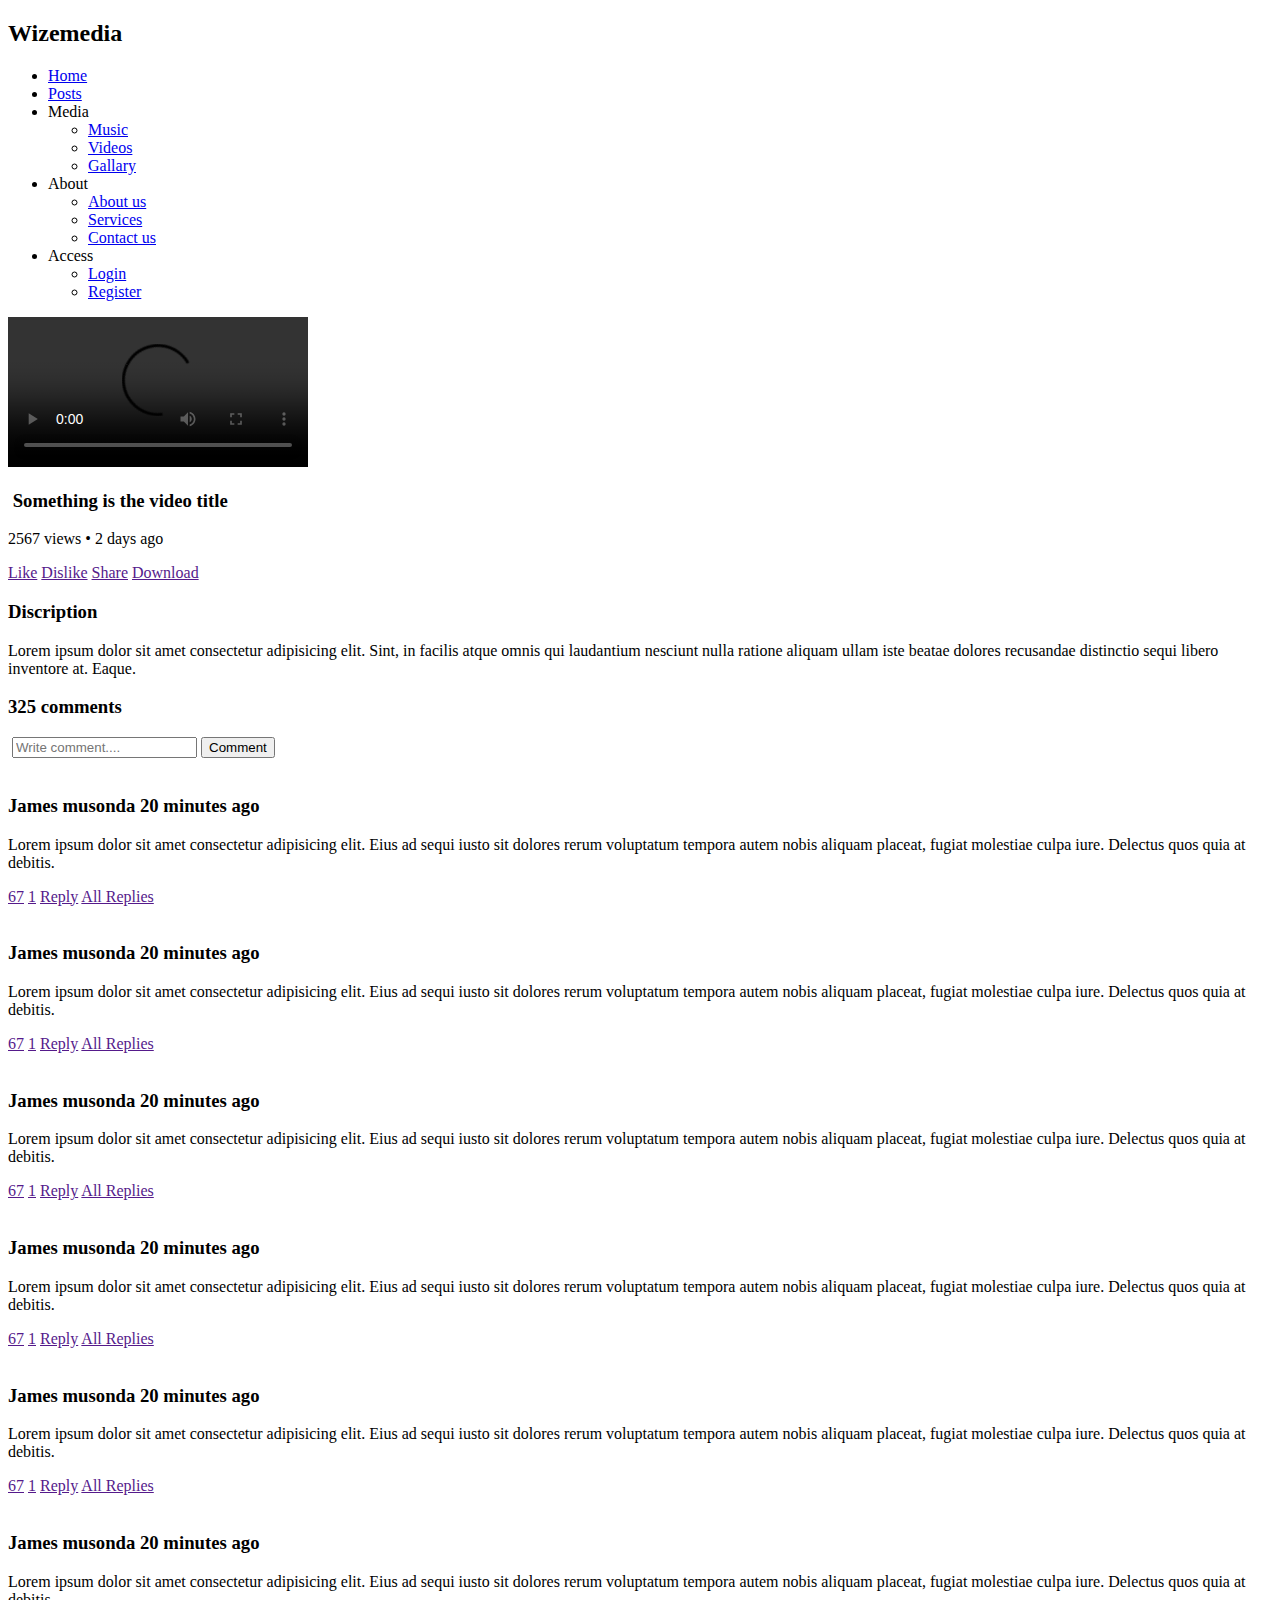
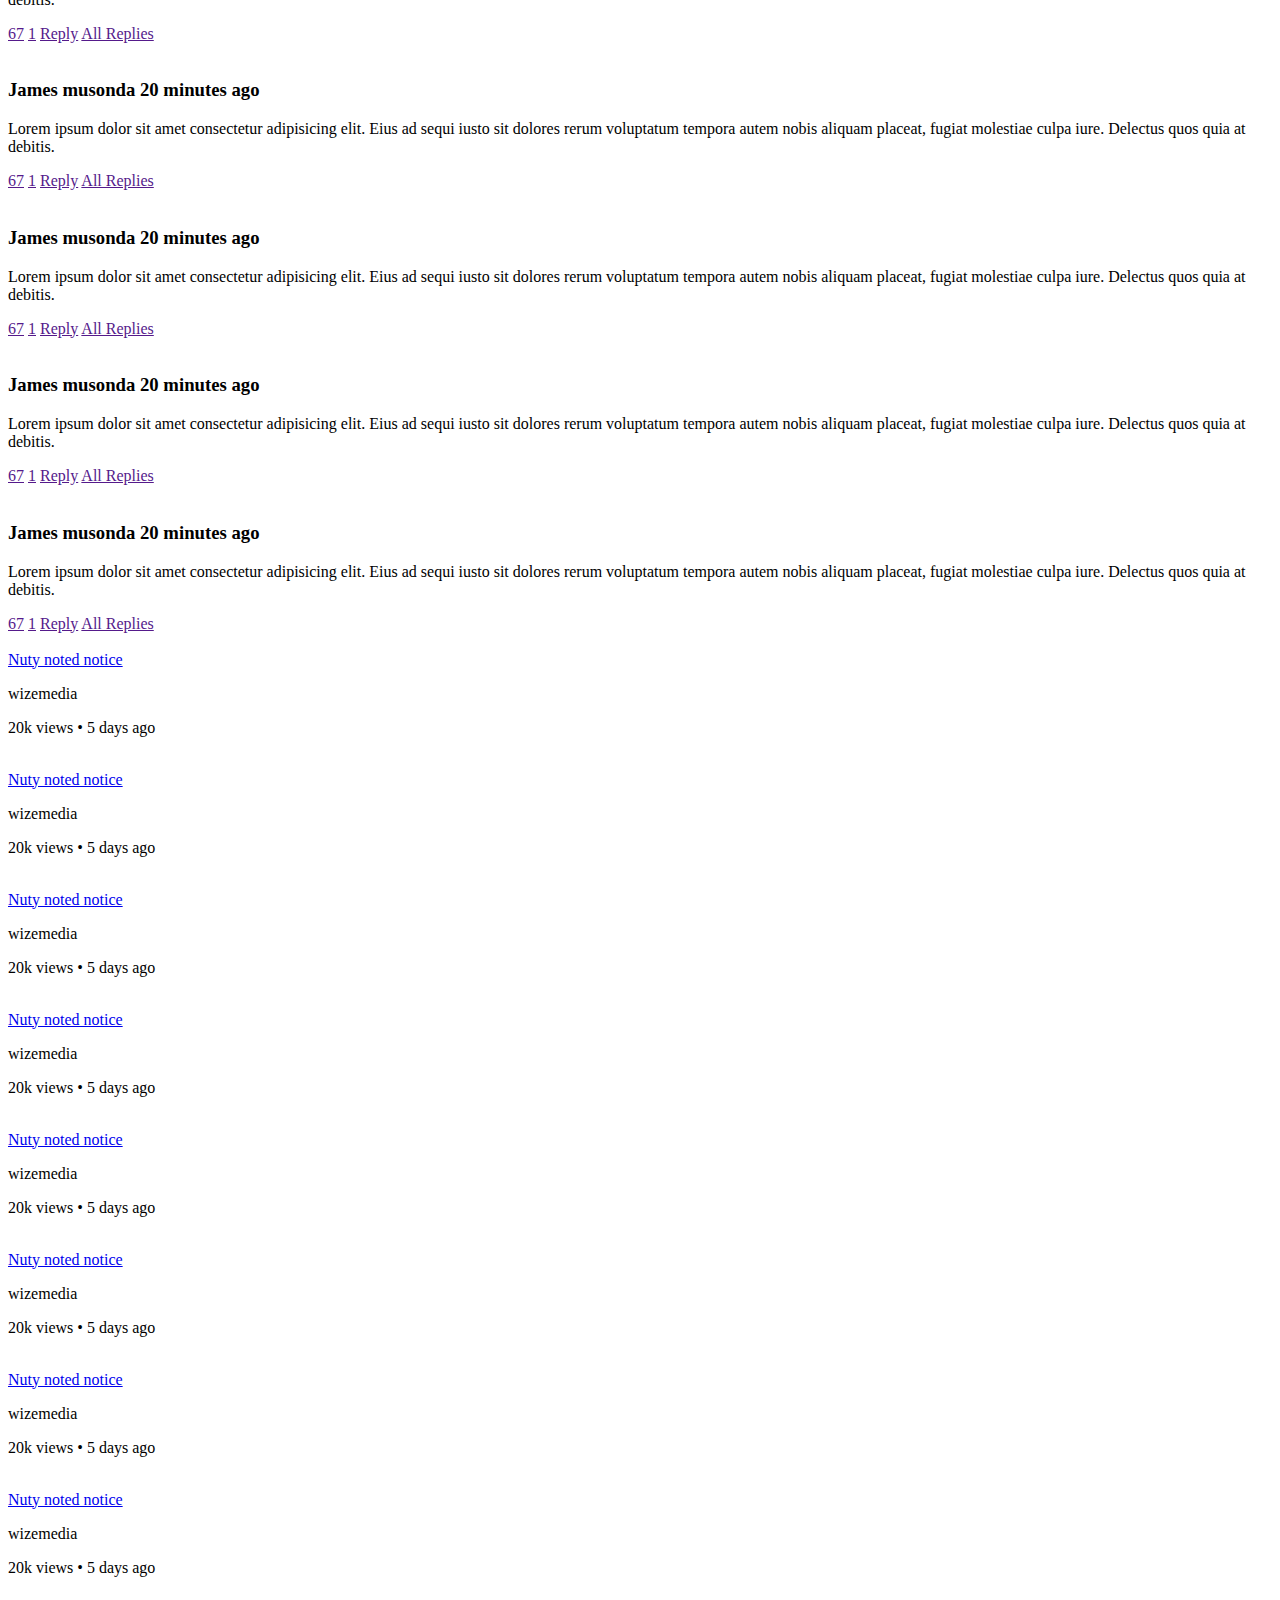
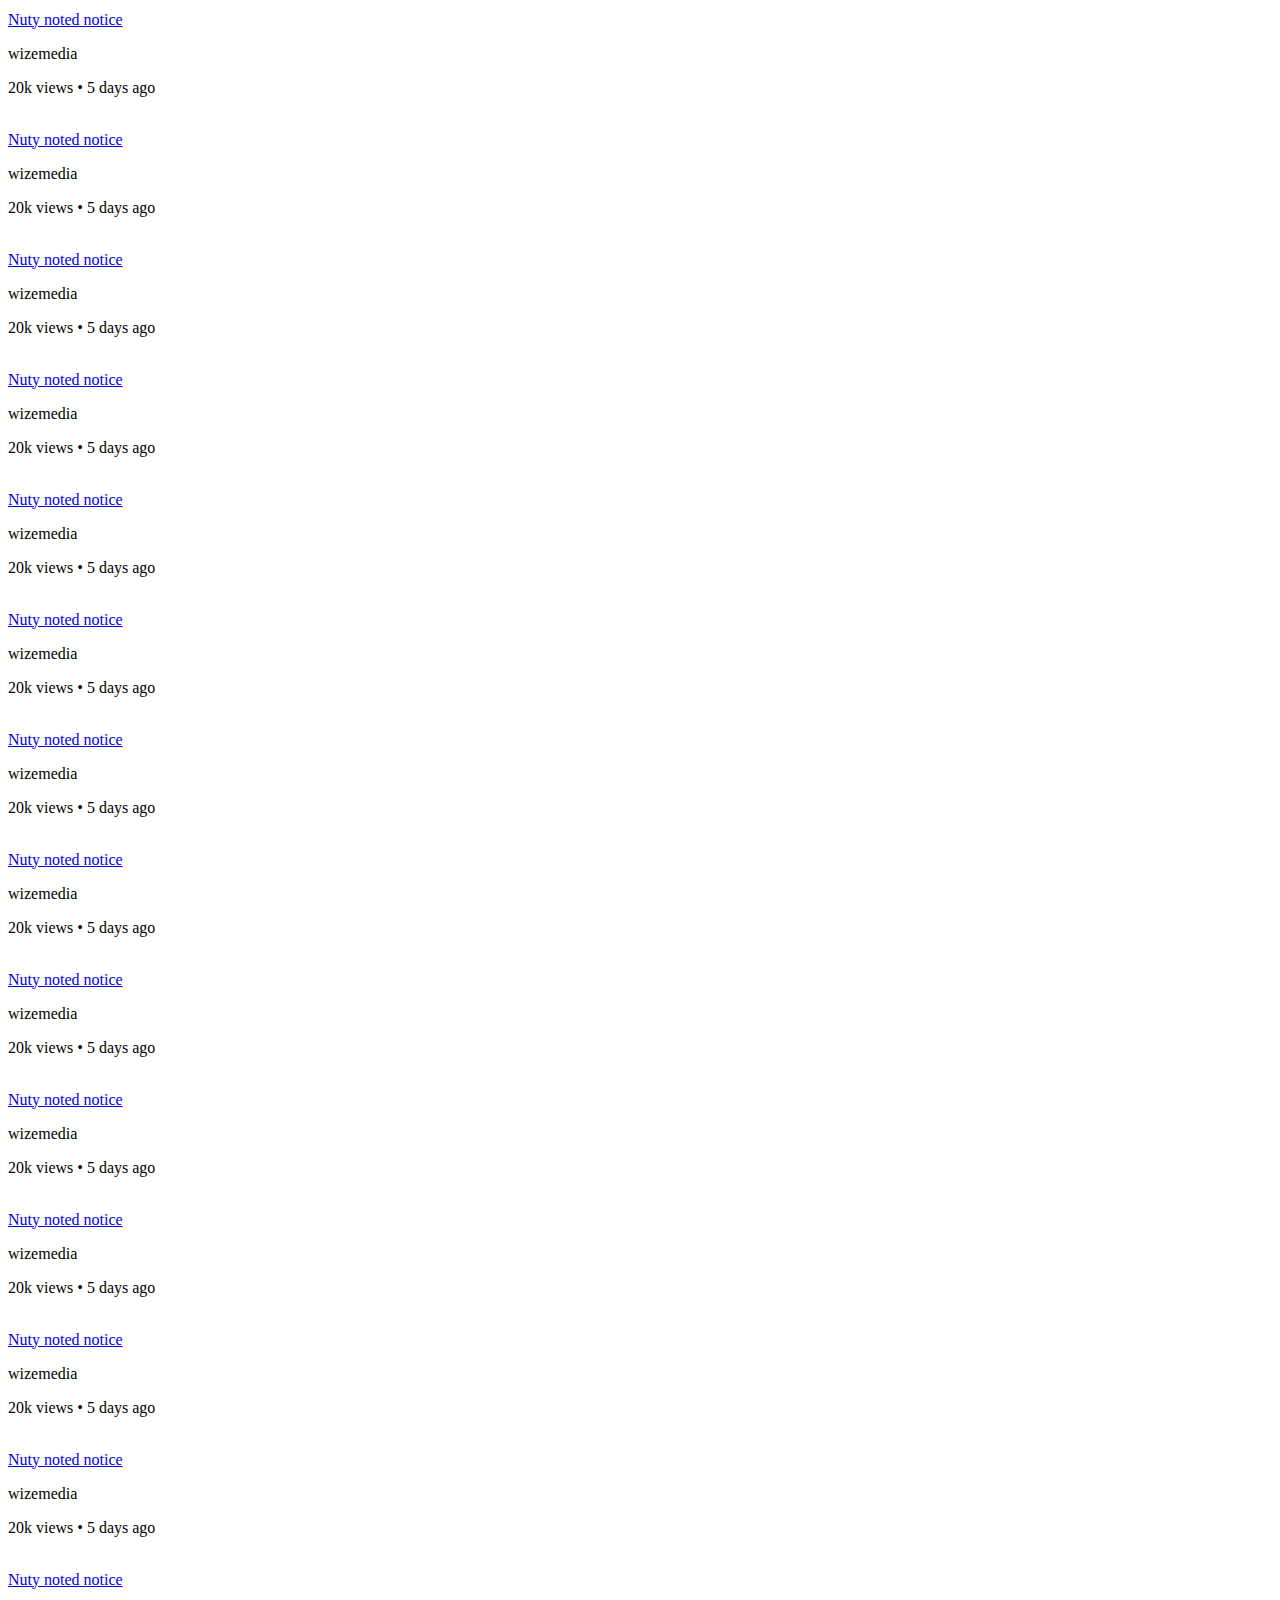
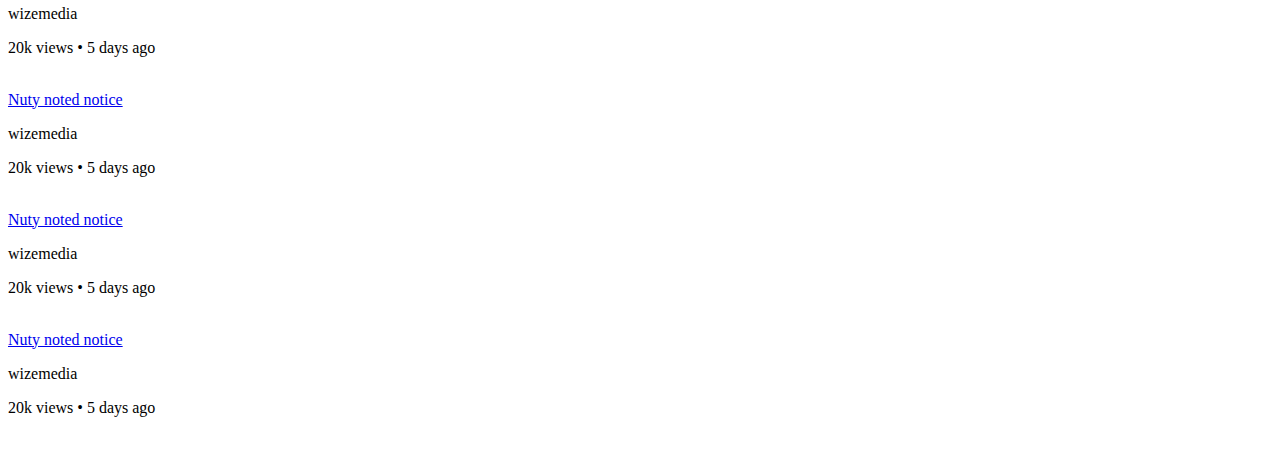
==== wizetubeplayer.html @ 94577354 "Add files via upload" ====
<!DOCTYPE html>
<html lang="en">
<head>
    <meta charset="UTF-8">
    <meta http-equiv="X-UA-Compatible" content="IE=edge">
    <meta name="viewport" content="width=device-width, initial-scale=1.0">
    <title>wizetube player</title>
    <link rel="stylesheet" href="css/main.css">
    <link rel="stylesheet" href="css/wizeSlider.css">
    <link rel='stylesheet' type='text/css' media='screen' href='css/wizetube.css'>
    <link rel="stylesheet" href="css/all.min.css">
</head>
<body>

        <nav>
            <h2 class="logo">Wize<span>media</span></h2>
            <ul class="links">
                <li class="link"><a href="index.html">Home</a></li>
                <li class="link"><a href="wizeposts.html">Posts</a></li>
                <li class="dropdown">Media
                    <ul> 
                        <li class="link"><a href="wizetune.html">Music</a></li>
                        <li class="link"><a href="wizetube.html">Videos</a></li>
                        <li class="link"><a href="wizegallary.html">Gallary</a></li>
                    </ul>
                </li>
                <li class="dropdown">About
                    <ul>
                        <li class="link"><a href="about.html">About us</a></li>
                        <li class="link"><a href="services.html">Services</a></li>
                        <li class="link"><a href="contact.html">Contact us</a></li>
                    </ul>
                </li>
                <li class="dropdown">Access
                    <ul>
                        <li class="link"><a href="login.html">Login</a></li>
                        <li class="link"><a href="register.html">Register</a></li>
                    </ul>
                </li>
            </ul>
        </nav>

        <div class="play-wrapper">
            <div class="play-box">
                <video controls autoplay>
                    <source src="videos/NO EXCUSES - Best Motivational Video.mp4" type="video/mp4">
                </video>
                <h3 class="video-title"> 
                    <span class="uploader"><img src="img/covers/mbmt2.jpg" alt=""></span> 
                    Something is the video title
                </h3>
                <div class="play-video-info">
                   <p><i class="fa fa-eye"></i> 
                    2567 views &bull; 
                    <i class="fa fa-clock"></i> 
                    2 days ago</p>
                   <div class="video-meta">
                       <a href=""><i class="fa fa-thumbs-up"></i> Like</a>
                       <a href=""><i class="fa fa-thumbs-down"></i> Dislike</a>
                       <a href=""><i class="fa fa-share"></i> Share</a>
                       <a href=""><i class="fa fa-download"></i> Download</a>
                   </div>
                </div>
                <div class="vid-discription">
                    <h3 class="disc">Discription</h3>
                    <p>Lorem ipsum dolor sit amet consectetur adipisicing elit.
                         Sint, in facilis atque omnis qui laudantium nesciunt 
                         nulla ratione aliquam ullam iste beatae dolores 
                         recusandae distinctio sequi libero inventore at. 
                         Eaque.
                    </p>
                </div>
                <div class="comments">
                    <h3 class="comments-title">325 comments</h3>
                    <div class="add-comment">
                        <img src="img/covers/mbmt2.jpg" alt="" class="uploader">
                        <input type="text" name="" id="comment" placeholder="Write comment....">
                        <button>Comment</button>
                    </div>
                    <div class="show-comments">

                        <div class="comment">
                            <img src="img/covers/mbmt2.jpg" alt="" class="uploader">
                            <div>
                                <h3 class="user-name">
                                    James musonda 
                                    <span>20 minutes ago</span>
                                </h3>
                                <p>
                                    Lorem ipsum dolor sit amet consectetur 
                                    adipisicing elit. Eius ad sequi iusto 
                                    sit dolores rerum voluptatum tempora autem 
                                    nobis aliquam placeat, fugiat molestiae 
                                    culpa iure. Delectus quos quia at debitis.
                                </p>
                                <div class="reply-action">
                                    <a href=""><i class="fa fa-thumbs-up"></i> 67</a>
                                    <a href=""><i class="fa fa-thumbs-down"></i> 1</a>
                                    <a href=""> Reply</a>
                                    <a href="">All Replies</a>
                                </div>
                            </div>
                        </div>
                        <div class="comment">
                            <img src="img/covers/mbmt2.jpg" alt="" class="uploader">
                            <div>
                                <h3 class="user-name">
                                    James musonda 
                                    <span>20 minutes ago</span>
                                </h3>
                                <p>
                                    Lorem ipsum dolor sit amet consectetur 
                                    adipisicing elit. Eius ad sequi iusto 
                                    sit dolores rerum voluptatum tempora autem 
                                    nobis aliquam placeat, fugiat molestiae 
                                    culpa iure. Delectus quos quia at debitis.
                                </p>
                                <div class="reply-action">
                                    <a href=""><i class="fa fa-thumbs-up"></i> 67</a>
                                    <a href=""><i class="fa fa-thumbs-down"></i> 1</a>
                                    <a href=""> Reply</a>
                                    <a href="">All Replies</a>
                                </div>
                            </div>
                        </div>
                        <div class="comment">
                            <img src="img/covers/mbmt2.jpg" alt="" class="uploader">
                            <div>
                                <h3 class="user-name">
                                    James musonda 
                                    <span>20 minutes ago</span>
                                </h3>
                                <p>
                                    Lorem ipsum dolor sit amet consectetur 
                                    adipisicing elit. Eius ad sequi iusto 
                                    sit dolores rerum voluptatum tempora autem 
                                    nobis aliquam placeat, fugiat molestiae 
                                    culpa iure. Delectus quos quia at debitis.
                                </p>
                                <div class="reply-action">
                                    <a href=""><i class="fa fa-thumbs-up"></i> 67</a>
                                    <a href=""><i class="fa fa-thumbs-down"></i> 1</a>
                                    <a href=""> Reply</a>
                                    <a href="">All Replies</a>
                                </div>
                            </div>
                        </div>
                        <div class="comment">
                            <img src="img/covers/mbmt2.jpg" alt="" class="uploader">
                            <div>
                                <h3 class="user-name">
                                    James musonda 
                                    <span>20 minutes ago</span>
                                </h3>
                                <p>
                                    Lorem ipsum dolor sit amet consectetur 
                                    adipisicing elit. Eius ad sequi iusto 
                                    sit dolores rerum voluptatum tempora autem 
                                    nobis aliquam placeat, fugiat molestiae 
                                    culpa iure. Delectus quos quia at debitis.
                                </p>
                                <div class="reply-action">
                                    <a href=""><i class="fa fa-thumbs-up"></i> 67</a>
                                    <a href=""><i class="fa fa-thumbs-down"></i> 1</a>
                                    <a href=""> Reply</a>
                                    <a href="">All Replies</a>
                                </div>
                            </div>
                        </div>
                        <div class="comment">
                            <img src="img/covers/mbmt2.jpg" alt="" class="uploader">
                            <div>
                                <h3 class="user-name">
                                    James musonda 
                                    <span>20 minutes ago</span>
                                </h3>
                                <p>
                                    Lorem ipsum dolor sit amet consectetur 
                                    adipisicing elit. Eius ad sequi iusto 
                                    sit dolores rerum voluptatum tempora autem 
                                    nobis aliquam placeat, fugiat molestiae 
                                    culpa iure. Delectus quos quia at debitis.
                                </p>
                                <div class="reply-action">
                                    <a href=""><i class="fa fa-thumbs-up"></i> 67</a>
                                    <a href=""><i class="fa fa-thumbs-down"></i> 1</a>
                                    <a href=""> Reply</a>
                                    <a href="">All Replies</a>
                                </div>
                            </div>
                        </div>
                        <div class="comment">
                            <img src="img/covers/mbmt2.jpg" alt="" class="uploader">
                            <div>
                                <h3 class="user-name">
                                    James musonda 
                                    <span>20 minutes ago</span>
                                </h3>
                                <p>
                                    Lorem ipsum dolor sit amet consectetur 
                                    adipisicing elit. Eius ad sequi iusto 
                                    sit dolores rerum voluptatum tempora autem 
                                    nobis aliquam placeat, fugiat molestiae 
                                    culpa iure. Delectus quos quia at debitis.
                                </p>
                                <div class="reply-action">
                                    <a href=""><i class="fa fa-thumbs-up"></i> 67</a>
                                    <a href=""><i class="fa fa-thumbs-down"></i> 1</a>
                                    <a href=""> Reply</a>
                                    <a href="">All Replies</a>
                                </div>
                            </div>
                        </div>
                        <div class="comment">
                            <img src="img/covers/mbmt2.jpg" alt="" class="uploader">
                            <div>
                                <h3 class="user-name">
                                    James musonda 
                                    <span>20 minutes ago</span>
                                </h3>
                                <p>
                                    Lorem ipsum dolor sit amet consectetur 
                                    adipisicing elit. Eius ad sequi iusto 
                                    sit dolores rerum voluptatum tempora autem 
                                    nobis aliquam placeat, fugiat molestiae 
                                    culpa iure. Delectus quos quia at debitis.
                                </p>
                                <div class="reply-action">
                                    <a href=""><i class="fa fa-thumbs-up"></i> 67</a>
                                    <a href=""><i class="fa fa-thumbs-down"></i> 1</a>
                                    <a href=""> Reply</a>
                                    <a href="">All Replies</a>
                                </div>
                            </div>
                        </div>
                        <div class="comment">
                            <img src="img/covers/mbmt2.jpg" alt="" class="uploader">
                            <div>
                                <h3 class="user-name">
                                    James musonda 
                                    <span>20 minutes ago</span>
                                </h3>
                                <p>
                                    Lorem ipsum dolor sit amet consectetur 
                                    adipisicing elit. Eius ad sequi iusto 
                                    sit dolores rerum voluptatum tempora autem 
                                    nobis aliquam placeat, fugiat molestiae 
                                    culpa iure. Delectus quos quia at debitis.
                                </p>
                                <div class="reply-action">
                                    <a href=""><i class="fa fa-thumbs-up"></i> 67</a>
                                    <a href=""><i class="fa fa-thumbs-down"></i> 1</a>
                                    <a href=""> Reply</a>
                                    <a href="">All Replies</a>
                                </div>
                            </div>
                        </div>
                        <div class="comment">
                            <img src="img/covers/mbmt2.jpg" alt="" class="uploader">
                            <div>
                                <h3 class="user-name">
                                    James musonda 
                                    <span>20 minutes ago</span>
                                </h3>
                                <p>
                                    Lorem ipsum dolor sit amet consectetur 
                                    adipisicing elit. Eius ad sequi iusto 
                                    sit dolores rerum voluptatum tempora autem 
                                    nobis aliquam placeat, fugiat molestiae 
                                    culpa iure. Delectus quos quia at debitis.
                                </p>
                                <div class="reply-action">
                                    <a href=""><i class="fa fa-thumbs-up"></i> 67</a>
                                    <a href=""><i class="fa fa-thumbs-down"></i> 1</a>
                                    <a href=""> Reply</a>
                                    <a href="">All Replies</a>
                                </div>
                            </div>
                        </div>
                        <div class="comment">
                            <img src="img/covers/mbmt2.jpg" alt="" class="uploader">
                            <div>
                                <h3 class="user-name">
                                    James musonda 
                                    <span>20 minutes ago</span>
                                </h3>
                                <p>
                                    Lorem ipsum dolor sit amet consectetur 
                                    adipisicing elit. Eius ad sequi iusto 
                                    sit dolores rerum voluptatum tempora autem 
                                    nobis aliquam placeat, fugiat molestiae 
                                    culpa iure. Delectus quos quia at debitis.
                                </p>
                                <div class="reply-action">
                                    <a href=""><i class="fa fa-thumbs-up"></i> 67</a>
                                    <a href=""><i class="fa fa-thumbs-down"></i> 1</a>
                                    <a href=""> Reply</a>
                                    <a href="">All Replies</a>
                                </div>
                            </div>
                        </div>
                        
                    </div>
                </div>
            </div>
            <div class="sidebar-box">
                <div class="vid-box">
                    <a href="wizetubeplayer.html" class="thumbnail">
                        <img src="img/covers/Way Back Cover.png" alt="">
                    </a>
                    <div class="vid-info">
                        <a href="wizetubeplayer.html" class="title">Nuty noted notice</a>
                        <p>wizemedia</p>
                        <p>20k views &bull; 5 days ago</p>
                    </div>
                </div>
                <!-- end video box  -->
                <div class="vid-box">
                    <a href="wizetubeplayer.html" class="thumbnail">
                        <img src="img/img4.jpg" alt="">
                    </a>
                    <div class="vid-info">
                        <a href="wizetubeplayer.html" class="title">Nuty noted notice</a>
                        <p>wizemedia</p>
                        <p>20k views &bull; 5 days ago</p>
                    </div>
                </div>
                <!-- end video box  -->
                <div class="vid-box">
                    <a href="wizetubeplayer.html" class="thumbnail">
                        <img src="img/img4.jpg" alt="">
                    </a>
                    <div class="vid-info">
                        <a href="wizetubeplayer.html" class="title">Nuty noted notice</a>
                        <p>wizemedia</p>
                        <p>20k views &bull; 5 days ago</p>
                    </div>
                </div>
                <!-- end video box  -->
                <div class="vid-box">
                    <a href="wizetubeplayer.html" class="thumbnail">
                        <img src="img/img4.jpg" alt="">
                    </a>
                    <div class="vid-info">
                        <a href="wizetubeplayer.html" class="title">Nuty noted notice</a>
                        <p>wizemedia</p>
                        <p>20k views &bull; 5 days ago</p>
                    </div>
                </div>
                <!-- end video box  -->
                <div class="vid-box">
                    <a href="wizetubeplayer.html" class="thumbnail">
                        <img src="img/img4.jpg" alt="">
                    </a>
                    <div class="vid-info">
                        <a href="wizetubeplayer.html" class="title">Nuty noted notice</a>
                        <p>wizemedia</p>
                        <p>20k views &bull; 5 days ago</p>
                    </div>
                </div>
                <!-- end video box  -->
                <div class="vid-box">
                    <a href="wizetubeplayer.html" class="thumbnail">
                        <img src="img/img4.jpg" alt="">
                    </a>
                    <div class="vid-info">
                        <a href="wizetubeplayer.html" class="title">Nuty noted notice</a>
                        <p>wizemedia</p>
                        <p>20k views &bull; 5 days ago</p>
                    </div>
                </div>
                <!-- end video box  -->
                <div class="vid-box">
                    <a href="wizetubeplayer.html" class="thumbnail">
                        <img src="img/img4.jpg" alt="">
                    </a>
                    <div class="vid-info">
                        <a href="wizetubeplayer.html" class="title">Nuty noted notice</a>
                        <p>wizemedia</p>
                        <p>20k views &bull; 5 days ago</p>
                    </div>
                </div>
                <!-- end video box  -->
                <div class="vid-box">
                    <a href="wizetubeplayer.html" class="thumbnail">
                        <img src="img/img4.jpg" alt="">
                    </a>
                    <div class="vid-info">
                        <a href="wizetubeplayer.html" class="title">Nuty noted notice</a>
                        <p>wizemedia</p>
                        <p>20k views &bull; 5 days ago</p>
                    </div>
                </div>
                <!-- end video box  -->
                <div class="vid-box">
                    <a href="wizetubeplayer.html" class="thumbnail">
                        <img src="img/img4.jpg" alt="">
                    </a>
                    <div class="vid-info">
                        <a href="wizetubeplayer.html" class="title">Nuty noted notice</a>
                        <p>wizemedia</p>
                        <p>20k views &bull; 5 days ago</p>
                    </div>
                </div>
                <!-- end video box  -->
                <div class="vid-box">
                    <a href="wizetubeplayer.html" class="thumbnail">
                        <img src="img/img4.jpg" alt="">
                    </a>
                    <div class="vid-info">
                        <a href="wizetubeplayer.html" class="title">Nuty noted notice</a>
                        <p>wizemedia</p>
                        <p>20k views &bull; 5 days ago</p>
                    </div>
                </div>
                <!-- end video box  -->
                <div class="vid-box">
                    <a href="wizetubeplayer.html" class="thumbnail">
                        <img src="img/img4.jpg" alt="">
                    </a>
                    <div class="vid-info">
                        <a href="wizetubeplayer.html" class="title">Nuty noted notice</a>
                        <p>wizemedia</p>
                        <p>20k views &bull; 5 days ago</p>
                    </div>
                </div>
                <!-- end video box  -->
                <div class="vid-box">
                    <a href="wizetubeplayer.html" class="thumbnail">
                        <img src="img/img4.jpg" alt="">
                    </a>
                    <div class="vid-info">
                        <a href="wizetubeplayer.html" class="title">Nuty noted notice</a>
                        <p>wizemedia</p>
                        <p>20k views &bull; 5 days ago</p>
                    </div>
                </div>
                <!-- end video box  -->
                <div class="vid-box">
                    <a href="wizetubeplayer.html" class="thumbnail">
                        <img src="img/img4.jpg" alt="">
                    </a>
                    <div class="vid-info">
                        <a href="wizetubeplayer.html" class="title">Nuty noted notice</a>
                        <p>wizemedia</p>
                        <p>20k views &bull; 5 days ago</p>
                    </div>
                </div>
                <!-- end video box  -->
                <div class="vid-box">
                    <a href="wizetubeplayer.html" class="thumbnail">
                        <img src="img/img4.jpg" alt="">
                    </a>
                    <div class="vid-info">
                        <a href="wizetubeplayer.html" class="title">Nuty noted notice</a>
                        <p>wizemedia</p>
                        <p>20k views &bull; 5 days ago</p>
                    </div>
                </div>
                <!-- end video box  -->
                <div class="vid-box">
                    <a href="wizetubeplayer.html" class="thumbnail">
                        <img src="img/img4.jpg" alt="">
                    </a>
                    <div class="vid-info">
                        <a href="wizetubeplayer.html" class="title">Nuty noted notice</a>
                        <p>wizemedia</p>
                        <p>20k views &bull; 5 days ago</p>
                    </div>
                </div>
                <!-- end video box  -->
                <div class="vid-box">
                    <a href="wizetubeplayer.html" class="thumbnail">
                        <img src="img/img4.jpg" alt="">
                    </a>
                    <div class="vid-info">
                        <a href="wizetubeplayer.html" class="title">Nuty noted notice</a>
                        <p>wizemedia</p>
                        <p>20k views &bull; 5 days ago</p>
                    </div>
                </div>
                <!-- end video box  -->
                <div class="vid-box">
                    <a href="wizetubeplayer.html" class="thumbnail">
                        <img src="img/img4.jpg" alt="">
                    </a>
                    <div class="vid-info">
                        <a href="wizetubeplayer.html" class="title">Nuty noted notice</a>
                        <p>wizemedia</p>
                        <p>20k views &bull; 5 days ago</p>
                    </div>
                </div>
                <!-- end video box  -->
                <div class="vid-box">
                    <a href="wizetubeplayer.html" class="thumbnail">
                        <img src="img/img4.jpg" alt="">
                    </a>
                    <div class="vid-info">
                        <a href="wizetubeplayer.html" class="title">Nuty noted notice</a>
                        <p>wizemedia</p>
                        <p>20k views &bull; 5 days ago</p>
                    </div>
                </div>
                <!-- end video box  -->
                <div class="vid-box">
                    <a href="wizetubeplayer.html" class="thumbnail">
                        <img src="img/img4.jpg" alt="">
                    </a>
                    <div class="vid-info">
                        <a href="wizetubeplayer.html" class="title">Nuty noted notice</a>
                        <p>wizemedia</p>
                        <p>20k views &bull; 5 days ago</p>
                    </div>
                </div>
                <!-- end video box  -->
                <div class="vid-box">
                    <a href="wizetubeplayer.html" class="thumbnail">
                        <img src="img/img4.jpg" alt="">
                    </a>
                    <div class="vid-info">
                        <a href="wizetubeplayer.html" class="title">Nuty noted notice</a>
                        <p>wizemedia</p>
                        <p>20k views &bull; 5 days ago</p>
                    </div>
                </div>
                <!-- end video box  -->
                <div class="vid-box">
                    <a href="wizetubeplayer.html" class="thumbnail">
                        <img src="img/img4.jpg" alt="">
                    </a>
                    <div class="vid-info">
                        <a href="wizetubeplayer.html" class="title">Nuty noted notice</a>
                        <p>wizemedia</p>
                        <p>20k views &bull; 5 days ago</p>
                    </div>
                </div>
                <!-- end video box  -->
                <div class="vid-box">
                    <a href="wizetubeplayer.html" class="thumbnail">
                        <img src="img/img4.jpg" alt="">
                    </a>
                    <div class="vid-info">
                        <a href="wizetubeplayer.html" class="title">Nuty noted notice</a>
                        <p>wizemedia</p>
                        <p>20k views &bull; 5 days ago</p>
                    </div>
                </div>
                <!-- end video box  -->
                <div class="vid-box">
                    <a href="wizetubeplayer.html" class="thumbnail">
                        <img src="img/img4.jpg" alt="">
                    </a>
                    <div class="vid-info">
                        <a href="wizetubeplayer.html" class="title">Nuty noted notice</a>
                        <p>wizemedia</p>
                        <p>20k views &bull; 5 days ago</p>
                    </div>
                </div>
                <!-- end video box  -->
                <div class="vid-box">
                    <a href="wizetubeplayer.html" class="thumbnail">
                        <img src="img/img4.jpg" alt="">
                    </a>
                    <div class="vid-info">
                        <a href="wizetubeplayer.html" class="title">Nuty noted notice</a>
                        <p>wizemedia</p>
                        <p>20k views &bull; 5 days ago</p>
                    </div>
                </div>
                <!-- end video box  -->
                <div class="vid-box">
                    <a href="wizetubeplayer.html" class="thumbnail">
                        <img src="img/img4.jpg" alt="">
                    </a>
                    <div class="vid-info">
                        <a href="wizetubeplayer.html" class="title">Nuty noted notice</a>
                        <p>wizemedia</p>
                        <p>20k views &bull; 5 days ago</p>
                    </div>
                </div>
                <!-- end video box  -->
            </div>
        </div>
        <div class="go-up">
            <img src="img/materials/scrollup.png" alt="">
        </div>

    <script src='js/main.js'></script>
</body>
</html>
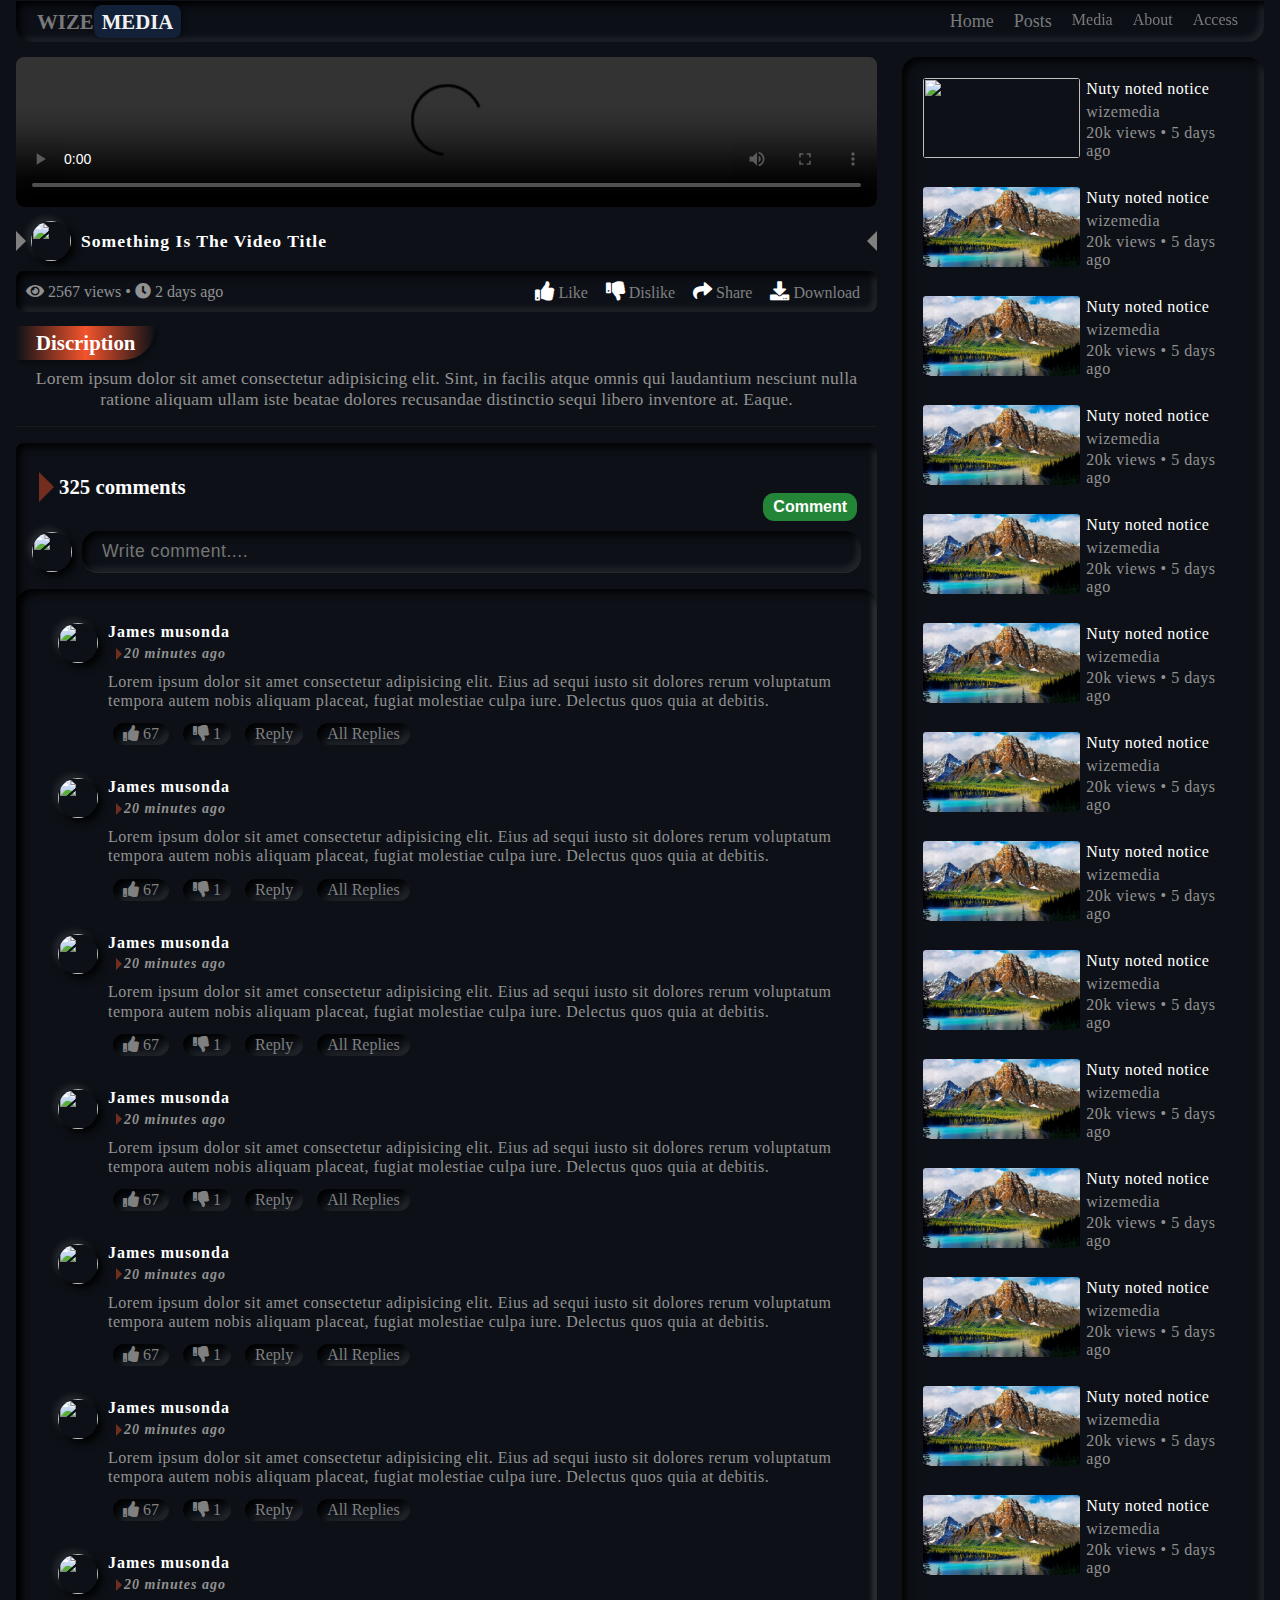
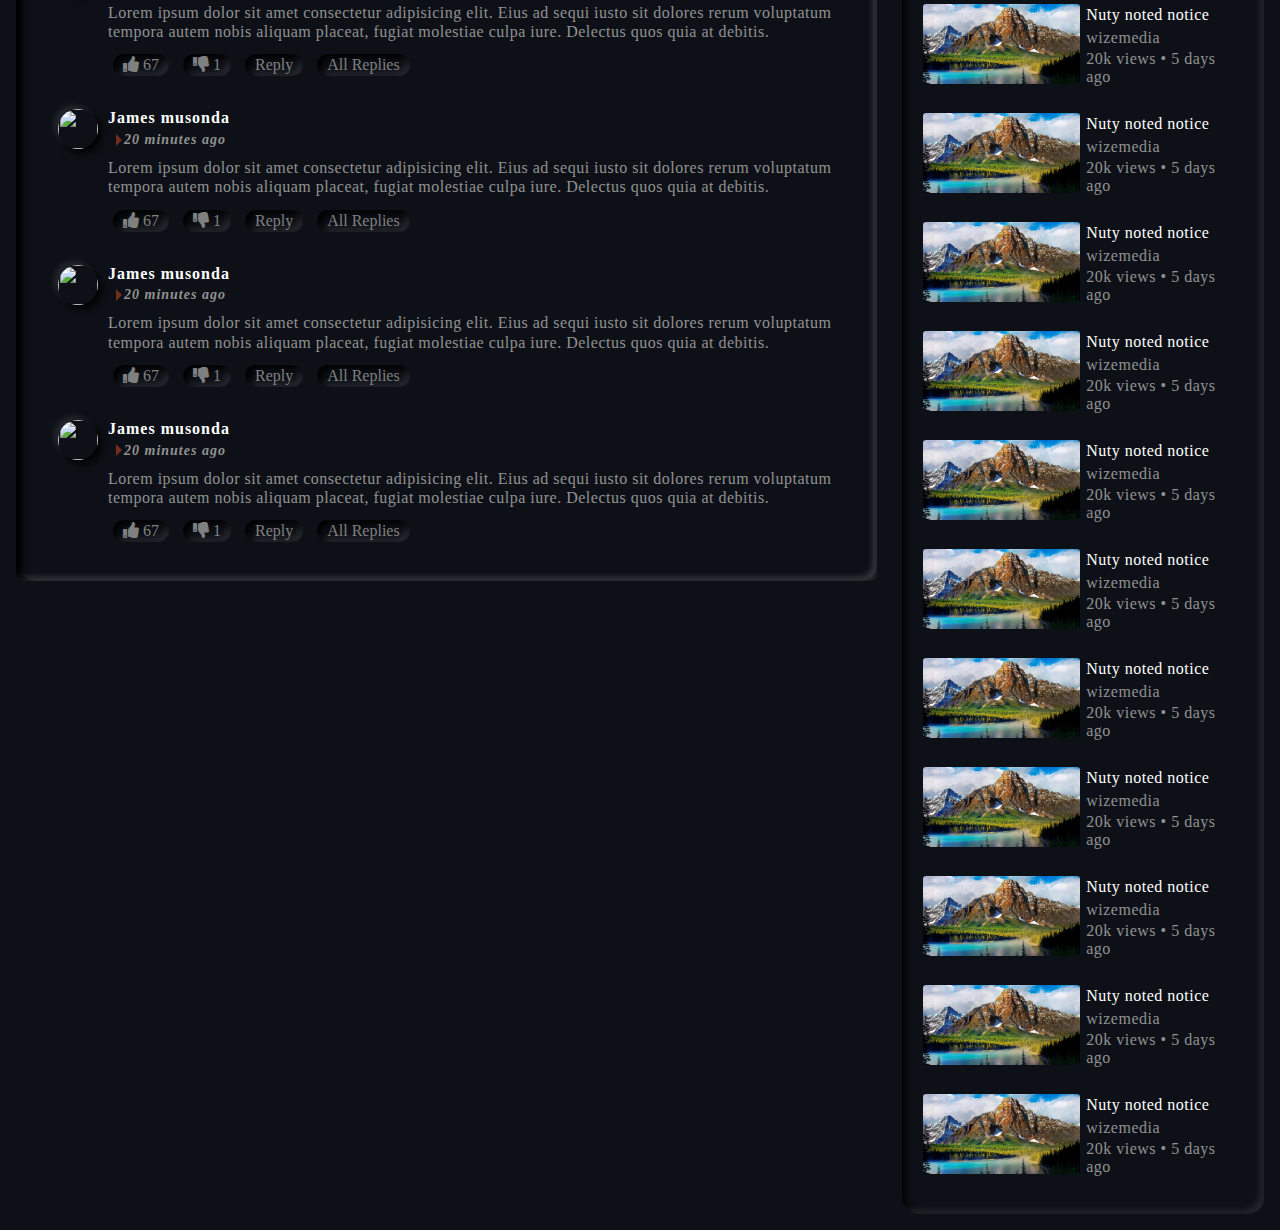
==== commit e0ee8ccd: "Add files via upload" ====
--- a/wizetubeplayer.html
+++ b/wizetubeplayer.html
@@ -306,7 +306,7 @@
             <div class="sidebar-box">
                 <div class="vid-box">
                     <a href="wizetubeplayer.html" class="thumbnail">
-                        <img src="img/covers/Way Back Cover.png" alt="">
+                        <img src="img/covers/Way Back Cover.jpg" alt="">
                     </a>
                     <div class="vid-info">
                         <a href="wizetubeplayer.html" class="title">Nuty noted notice</a>
--- a/css/main.css
+++ b/css/main.css
@@ -0,0 +1,961 @@
+*{
+    margin: 0;
+    padding: 0;
+    box-sizing: border-box;
+}
+:root{
+    --hover: white;
+    --text:white;
+    --textSecond: rgb(146, 146, 146);
+    --main: rgb(13, 17, 23);
+    --second: rgb(22, 27, 34);
+    --third: rgb(33, 38, 45);
+    --input: rgb(1, 4, 9);
+    --blue: rgb(19, 35, 57);
+    --button-green: rgb(35, 134, 54);
+    --button-blue: rgb(31, 111, 235);
+    --orange-op:rgba(243, 83, 43, 0.438);
+    --orange:rgb(243, 84, 43);
+    --bgGradient: linear-gradient(90deg,var(--main),var(--orange),var(--main));;
+}
+::-webkit-scrollbar{
+    background-color: rgba(255, 255, 255, 0.007);
+    border-radius: .5rem;
+    width: 12px;
+}
+
+::-webkit-scrollbar-button{
+    border-radius: .2rem;
+    margin-top: 1rem;
+    background: var(--bgGradient);
+}
+
+::-webkit-scrollbar-thumb{
+    background: var(--second);
+    border-radius: .5rem;
+    box-shadow: 0px 0px 5px rgb(228, 228, 228);
+}
+a{
+    color: gray;
+    text-decoration: none;
+}
+body{
+    background: var(--main);
+}
+.wrapper{
+    width: 98% !important;
+    margin: 0 auto;
+    position: relative;
+}
+/* HEADER STYLES */
+header{
+    position: relative;
+}
+nav{
+    top: 0;
+    color: gray;
+    display: flex;
+    position: sticky;
+    padding: 0 1rem;
+    z-index: 10;
+    flex-wrap: wrap;
+    backdrop-filter: blur(5px);
+    -webkit-backdrop-filter: blur(5px);
+    align-items: center;
+    background: var(--main);
+    justify-content: space-between;
+    opacity: .95;
+    border-radius: 0  0 1rem 1rem;
+    box-shadow:inset 4px 4px 8px black,
+    inset -4px -4px 6px rgba(255, 255, 255, 0.1);
+}
+.logo{
+    padding: 5px;
+    color: gray;
+    font-size: 1.3rem;
+    text-transform: uppercase;
+}
+.logo span{
+    color: white;
+    padding: 5px 8px;
+    background: var(--blue);
+    border-radius: .5rem;
+    box-shadow: 1px -1px 5px rgba(0, 0, 0, 0.671);
+}
+nav ul.links{
+    display: flex;
+    flex-wrap: wrap;
+    list-style: none;
+}
+nav ul li a{
+    display: block;
+    font-size: 18px;
+}
+nav ul li{
+    position: relative;
+    cursor: pointer;
+    padding: 10px 10px;
+}
+.link.active,
+.dropdown.active{
+    background: var(--main);
+}
+nav ul li.link:hover a{
+    color: var(--hover);
+}
+nav ul li:hover{
+    color: var(--hover);
+    border-radius: .5rem;
+    box-shadow:inset 4px 4px 8px black,
+    inset -4px -4px 6px rgba(255, 255, 255, 0.1);
+}
+nav ul li ul{
+    left: 0;
+    top: 100%;
+    list-style: none;
+    position: absolute;
+    visibility: hidden;
+    background: transparent;
+    box-shadow: 0px 3px 3px rgba(0, 0, 0, 0.404);
+    border-radius: 0 0 .3rem .3rem;
+}
+nav .dropdown:hover ul{
+    z-index: 100;
+    visibility: visible;
+    text-align: center;
+    background: var(--second);
+    backdrop-filter: blur(5px);
+}
+nav .dropdown ul li{
+    border-top: 1px solid rgba(128, 128, 128, 0.123);
+}
+nav ul li ul li:nth-of-type(1){
+    border-top: none;
+}
+/* search  */
+.search{
+    padding: 1rem;
+    display: flex;
+    align-items: center;
+    justify-content: center;
+    border-bottom: 1px solid rgba(255, 255, 255, 0.048);
+}
+.search input{
+    border: none;
+    outline: none;
+    padding: 10px 20px;
+    width: 100%;
+    color: gray;
+    max-width: 800px;
+    font-size: 1.2rem;
+    border-radius: 2rem;
+    background: transparent;
+    border: 1px solid rgba(255, 255, 255, 0.02);
+    box-shadow:inset 4px 4px 8px black,
+    inset -4px -4px 6px rgba(255, 255, 255, 0.1);
+}
+/* adds header  */
+.header-add{
+   padding: 1px;
+   /* background: #131419; */
+   margin-bottom: 1.5rem;
+}
+.add-img{
+    width: 250px;
+    height: 200px;
+}
+.add-img img{
+    width: 100%;
+    height: 100%;
+    object-fit: cover;
+    border-radius: .5rem;
+    object-position: center;
+}
+.offer-poiter{
+    width: 200px;
+    height: 50px;
+    color: white;
+    display: flex;
+    align-items: center;
+    border-radius: .15rem;
+    letter-spacing: .5px;
+    font-weight: bold;
+    position: relative;
+    font-size: 1.2rem;
+    background:var(--orange);
+    text-transform: capitalize;
+    justify-content: center;
+    justify-self: center;
+    align-self: center;
+    animation: colorChange 1s infinite;
+}
+.offer-poiter::after{
+    content: "";
+    top: 100%;
+    right: 20%;
+    z-index: 1;
+    border: 20px solid transparent;
+    border-top-color: var(--orange);
+    position: absolute;
+    animation: borderColor 1s infinite;
+}
+.add-button{
+    width: 120px;
+    font-size: .8rem;
+    letter-spacing: 1px;
+    padding: .5rem 1rem;
+    text-align: center;
+    border-radius: .1rem;
+    color: var(--hover);
+    background: var(--orange);
+    font-weight: bold;
+    font-family: Arial, Helvetica, sans-serif;
+    box-shadow: 1px 1px 5px black;
+}
+@keyframes colorChange{
+    0%{
+        background: linear-gradient(90deg,var(--orange) 0%,var(--main)100%);
+    }
+    100%{
+        background: linear-gradient(90deg,var(--main),var(--button-green),var(--main));
+    }
+}
+@keyframes borderColor{
+    0%{
+        border-top-color: var(--orange);
+    }
+    100%{
+        border-top-color: var(--button-green);
+    }
+}
+/* MAIN SECTION STYLES */
+.themes{
+    gap: .5rem;
+    display: grid;
+    padding: 1rem;
+    padding-top: 37px;
+    position: relative;
+    border-radius: 1rem;
+    margin-bottom: 2rem;
+    grid-template-columns: repeat(auto-fit, minmax(250px,1fr));
+    grid-auto-rows: 250px;
+    grid-auto-flow: dense;
+    /* border: 1px solid rgba(255, 255, 255, 0.02); */
+    box-shadow:inset 4px 4px 8px black,
+    inset -4px -4px 6px rgba(255, 255, 255, 0.1);
+
+}
+.content-title{
+    top: -1px;
+    left: 1rem;
+    color: white;
+    position: absolute;
+    padding: 10px 20px;
+    font-size: 1rem;
+    letter-spacing: .25px;
+    font-weight: bold;
+    font-family: Arial, Helvetica, sans-serif;
+    text-transform: uppercase;
+    content: "";
+    z-index: -1;
+    min-width: 160px;
+    background: var(--bgGradient);
+    border-radius: 1rem 1rem 15rem 1rem;
+    box-shadow: 0px 5px 5px black;
+}
+
+.theme{
+    cursor: pointer;
+    position: relative;
+    overflow: hidden;
+}
+.holizontal{
+    grid-column: span 2;
+}
+.vertical{
+    grid-row: span 2;
+}
+.featured{
+    grid-column: span 2;
+    grid-row: span 2;
+}
+.theme-inner{
+    position: absolute;
+    top: 100%;
+    transition: .5s;
+    backdrop-filter: blur(1px);
+    -webkit-backdrop-filter: blur(1px);
+}
+.theme:hover .theme-inner{
+    top: 0;
+    width: 100%;
+    height: 100%;
+    z-index: 100;
+    border-radius: .2rem;
+    background: linear-gradient(
+  rgba(0, 0, 0, 0.329) 0%,
+    var(--orange-op) 100%);
+}
+.theme img{
+    width: 100%;
+    height: 100%;
+    object-fit: cover;
+    border-radius: .2rem;
+    object-position: center;
+    box-shadow: 0px 5px 5px black;
+}
+.theme .theme-inner{
+    gap: 1rem;
+    display: flex;
+    align-items: center;
+    padding: 10px 2rem;
+    justify-content: center;
+}
+.theme-inner a{
+    gap: 5px;
+    width: 95px;
+    color: white;
+    font-weight: 700;
+    padding: 5px 10px;
+    opacity: .9;
+    text-align: center;
+    border-radius: .3rem;
+    background: var(--orange);
+    box-shadow: 0px 0px 10px black;
+}
+.theme-inner a:first-of-type{
+    background: var(--blue);
+}
+.theme-inner a:hover{
+    color: black;
+    box-shadow:inset 4px 4px 8px black,
+    inset -4px -4px 6px rgba(255, 255, 255, 0.1);
+}
+.theme-name{
+    width: 100%;
+    bottom: 10%;
+    color:white;
+    padding: 10px 10px;
+    text-align: center;
+    position: absolute;
+    font-size: 1.2rem;
+    letter-spacing: 1px;
+    text-align: center;
+    text-transform: capitalize;
+    backdrop-filter: blur(5px);
+    text-shadow: 0px 0px 5px black;
+}
+.theme-name::before{
+    content: "";
+    top: 0;
+    position: absolute;
+    border: 10px solid transparent;
+    border-top-color: var(--orange);
+}
+.theme-cat{
+    left: 0;
+    top: 5px;
+    color:var(--orange);
+    padding: 5px 10px;
+    text-transform: uppercase;
+    position: absolute;
+    border-radius: 0 .2rem .2rem 0 ;
+    box-shadow: -5px 5px 10px black;
+    background: var(--main);
+}
+
+/* container */
+.container{
+    gap: 1.2rem;
+    display: grid;
+    position: relative;
+    grid-template-columns: 1fr 250px;
+}
+
+.container-sidebar{
+    top: 0;
+    bottom: 0;
+    padding: 0 10px;
+    border-radius: .3rem;
+    position: sticky;
+}
+.widget{
+    padding-bottom: .5rem;
+    overflow: hidden;
+    margin-bottom: 1rem;
+}
+.widget-title{
+    padding: 10px;
+    color: white;
+    position: relative;
+    background: var(--blue);
+}
+.widget-title::before{
+    top: 50%;
+    content: "";
+    left: 0;
+    transform: translateY(-50%);
+    position: absolute;
+    display: block;
+    border: 10px solid transparent;
+    border-left-color: var(--main);
+}
+.widget-inner{
+    display: grid;
+}
+.widget-inner a{
+    gap: 1rem;
+    display: flex;
+    align-items: center;
+    padding: 5px  5px  5px 20px;
+    font-size: 18px;
+    text-transform: capitalize;
+    position: relative;
+    border-bottom: 1px solid rgba(255, 255, 255, 0.048);
+    justify-content: space-between;
+}
+.widget-inner a.add{
+    display: grid;
+    grid-template-columns: 1fr;
+}
+.widget-inner a.add .cover{
+    width: 100%;
+    height: 200px;
+}
+.widget-inner a .count{
+    padding: 1px 3px;
+    border-radius: .2rem;
+    background: var(--blue);
+}
+.widget-inner a:hover{
+    color: white;
+    border-radius: .5rem;
+    background: rgba(128, 128, 128, 0.055);
+    box-shadow:inset 4px 4px 8px black,
+    inset -4px -4px 6px rgba(255, 255, 255, 0.1);
+}
+a span.cover{
+    width: 70px;
+    height: 50px;
+    display: block;
+    border-radius: .2rem;
+    overflow: hidden;
+}
+a span.cover img{
+    width: 100%;
+    height: 100%;
+    object-fit: cover;
+    object-position: center;
+}
+a .artist{
+    display: grid;
+    width: 100%;
+    align-items: center;
+}
+a .artist .name{
+    position: relative;
+    padding-bottom: 4px;
+    color: rgb(204, 201, 201);
+}
+a .artist .name::after{
+    position: absolute;
+    content: "";
+    top: 18px;
+    left: 0;
+    border: 7px solid transparent;
+    border-top-color: var(--orange-op);
+}
+a .artist .title{
+    padding-left: 7px;
+    font-size: 15px;
+    color: var(--orange);
+    letter-spacing: .5px;
+}
+.widget-inner a::before{
+    left: 0;
+    content: '';
+    position: absolute;
+    border: 7px solid transparent;
+    border-left-color: var(--orange);
+}
+
+.widget-inner a.song{
+    padding: 5px 0;
+}
+.widget-inner a.song::before{
+    border: 12px solid transparent;
+    border-left-color: var(--main);
+}
+.container-content{
+    margin-bottom: 1rem;
+}
+.posts{
+    gap: 1rem;
+    padding: 1rem;
+    display: grid;
+    padding-top: 2.3rem;
+    position: relative;
+    border-radius: 1rem;
+    margin-bottom: 2rem;
+    grid-template-columns: repeat(auto-fit,minmax(250px,1fr));
+    border: 1px solid rgba(255, 255, 255, 0.02);
+    box-shadow:inset 4px 4px 8px black,
+    inset -4px -4px 6px rgba(255, 255, 255, 0.1);
+}
+.post{
+    background: var(--second);
+    border-radius: .2rem;
+    position: relative;
+    overflow: hidden;
+    height: 250px;
+}
+.post-body{
+    top: 100%;
+    width: 100%;
+    height: 100%;
+    z-index: 100;
+    padding: 1rem;
+    display: grid;
+    align-items: center;
+    justify-content: center;
+    color: var(--text);
+    font-size: 1rem;
+    position: absolute;
+    transition: .2s ease;
+    letter-spacing: 1px;
+    backdrop-filter: blur(2px);
+    -webkit-backdrop-filter: blur(2px);
+    box-shadow: 0px -10px 10px black;
+    background: linear-gradient(var(--orange-op),var(--main));
+}
+.post-body b{
+    color: var(--text);
+    font-size: 1.2rem;
+}
+.post-body p{
+    padding-top: 10px;
+    font-size: 1.1rem;
+}
+.post-body a._more{
+    width: 50px;
+    position: relative;
+    letter-spacing: 9px;
+}
+.post-body a._more span{
+    position: relative;
+    display: inline-block;
+}
+.post-body a._more::after,
+.post-body a._more::before,
+.post-body a._more span::after,
+.post-body a._more span::before{
+    top: 6px;
+    content: "";
+    position: absolute;
+    border: 6px solid transparent;
+    border-left-color: var(--orange);
+}
+.post-body a._more span::after{
+    left: 30px;
+    top: -9.8px;
+}
+.post-body a._more span::before{
+    left: 40px;
+    top: -9.8px;
+}
+.post-body a._more::before{
+    left: 10px;
+}
+.post-body a._more::after{
+    left: 20px;
+}
+.post:hover .post-body{
+   top: 0; 
+}
+.post-meta{
+    color:rgb(230, 230, 230);
+    display: grid;
+    padding-bottom: 5px;
+    border-bottom: 1px solid var(--orange-op);
+}
+.post-meta .meta{
+    display:  grid;
+    grid-template-columns: 1fr 1.7fr;
+}
+.post-header{
+    width: 100%;
+    height: 250px;
+    position: relative;
+}
+.post-header img{
+    width: 100%;
+    height: 100%;
+    object-fit: cover;
+    object-position: center;
+}
+.post-title{
+    top: 50%;
+    width: calc(100% - 1rem);
+    padding: 10px 10px;
+    color: var(--text);
+    text-align: center;
+    position: absolute;
+    margin-right: 1rem;
+    font-size: 1.3rem;
+    backdrop-filter: blur(5px);
+    transform: translateY(-50%);
+    border-radius: 0 .3rem .3rem 0;
+    background: rgba(0, 0, 0, 0.253);
+    box-shadow: 5px 0px 10px black;
+}
+.post-title::after{
+    top: 0;
+    right: 0;
+    content: "";
+    border: 20px solid transparent;
+    position: absolute;
+    border-right-color: var(--orange);
+}
+
+.videos{
+    position: relative;
+    border-radius: 1rem;
+    margin-bottom: 2rem;
+    border: 1px solid rgba(255, 255, 255, 0.02);
+    box-shadow:inset 4px 4px 8px black,
+    inset -4px -4px 6px rgba(255, 255, 255, 0.1);
+}
+
+
+/* RECENT VIDEO SECTION */
+.video-list{
+    gap: 1rem;
+    padding: 1rem;
+    display: grid;
+    padding-top: 10px;
+    margin-top: 2rem;
+    grid-template-columns: repeat(auto-fit,minmax(250px,1fr));
+    
+}
+.video{
+    position: relative;
+    border-radius: .2rem;
+    overflow: hidden;
+    background: var(--second);
+}
+.overay{
+    top: 100%;
+    width: 100%;
+    height: 100%;
+    transition: .2s ease-in-out;
+    position: absolute;
+    opacity: .7;
+    backdrop-filter: blur(5px);
+    -webkit-backdrop-filter: blur(5px);
+    background: linear-gradient(var(--main),var(--orange));
+}
+.video:hover .overay{
+    top: 0;
+}
+.video .thumbnail{
+    height: 250px;
+    position: relative;
+}
+.video .thumbnail img{
+    width: 100%;
+    height: 100%;
+    object-fit: cover;
+    object-position: center;
+    border-radius: .2rem;
+}
+
+.video .action{
+    top: 40%;
+    left: 50%;
+    width: 60px;
+    height: 60px;
+    position: absolute;
+    transform: translateY(-50%);
+    transform: translateX(-50%);
+    border-radius: 50%;
+    display: grid;
+    z-index: 2;
+    align-items: center;
+    justify-content: center;
+    cursor: pointer;
+    transition: .5s ease-in-out;
+    background: rgba(250, 250, 250, 0.336);
+    backdrop-filter: blur(5px);
+    -webkit-backdrop-filter: blur(5px);
+    border: 3px solid var(--orange-op);
+    box-shadow: -5px 5px 10px black;
+}
+.video .action::after{
+    content: "";
+    position: absolute;
+    left: 40%;
+    border: 15px solid transparent;
+    border-left-color: var(--orange);
+    opacity: .8;
+}
+.video .action:hover{
+    background: var(--second);
+    border-color: var(--text);
+}
+.action:hover::after{
+    border-left-color: var(--text);
+}
+.video-title{
+    color: var(--text);
+    padding: 10px;
+    font-size: 1.1rem;
+    margin-left: 5px;
+    position: relative;
+    text-transform: capitalize;
+    letter-spacing: 1px;
+}
+.video-title::before,
+.video-title::after{
+    content: "";
+    position: absolute;
+    border: 10px solid transparent;
+}
+.video-title::before{
+    left: -5px;
+    border-left-color: gray;
+}
+.video-title::after{
+    right: 0px;
+    margin-left: 5px;
+    border-right-color: gray;
+}
+/* LATES UPLOADS */
+.latest-uploads{
+    width: 100%;
+    display: grid;
+    position: relative;
+    margin-top: 20px;
+    padding-top: .6rem;
+    border-radius: .7rem;
+    border: 1px solid rgba(255, 255, 255, 0.02);
+    box-shadow:inset 4px 4px 8px black,
+    inset -4px -4px 6px rgba(255, 255, 255, 0.1);
+}
+/* FOOTER SECTION */
+footer{
+    width: calc(100% - 1rem);
+    padding: 1.5rem;
+    color: var(--text);
+    position: relative;
+    margin: 1rem .5rem;
+    border-radius: 1rem;
+    box-shadow:inset 4px 4px 8px black,
+    inset -4px -4px 6px rgba(255, 255, 255, 0.1);
+}
+.go-up{
+    right: 20px;
+    height: 40px;
+    width: 40px;
+    bottom: 50px;
+    border-radius: 50%;
+    display: none;
+    padding-top: 4px;
+    text-align: center;
+    cursor: pointer;
+    z-index: 19999;
+    position: fixed;
+    background: var(--bgGradient);
+    box-shadow: 0px 0px 10px black;
+}
+.go-up img{
+    width: 60%;
+    height: auto;
+    margin: 0 auto;
+    box-shadow: none;
+}
+.go-up:hover{
+    opacity: .8;
+}
+.footer-container{
+    gap: 1rem;
+    display: grid;
+    grid-template-columns: repeat(auto-fit,minmax(200px,1fr));
+}
+.contacts{
+    display: flex;
+    padding-top: 2rem;
+    position: relative;
+    align-items: center;
+    flex-wrap: wrap;
+    border-radius: .4rem;
+    background: var(--blue);
+    border: 1px solid var(--blue);
+    justify-content: space-evenly;
+}
+.contacts::before,
+.our-team::before,
+footer .gallary::before{
+    content: "Contacts";
+    position: absolute;
+    color: black;
+    top: 0;
+    left: 1px;
+    font-weight: bold;
+    font-size: 1rem;
+    letter-spacing: 1px;
+    color: var(--text);
+    padding: 5px 20px;
+    text-transform: uppercase;
+    border-radius: 0px 0px 2rem 1rem;
+    background: var(--blue);
+    box-shadow: 5px 5px 10px black;
+}
+.contacts p{
+    gap: 10px;
+    padding: 5px 15px;
+    position: relative;
+    display: grid;
+    width: 180px;
+    flex-wrap: wrap;
+    margin: .5rem;
+    letter-spacing: 1px;
+    background: var(--main);
+    border-radius: .3rem;
+    justify-content: space-between;
+}
+.contacts p span{
+    color: rgb(172, 170, 170);
+    padding-left: 5px;
+}
+.contacts p::before{
+    content: "";
+    position: absolute;
+    width: 2px;
+    height: 30px;
+    top: 0;
+    left: 0;
+    background: var(--orange-op);
+}
+.contacts p::after{
+    content: "";
+    position: absolute;
+    width: 15px;
+    height: 15px;
+    left: -7px;
+    top: 5px;
+    background: var(--orange-op);
+    border-radius: 50%;
+}
+.our-team{
+    gap: 10px;
+    padding-top: 2.5rem;
+    justify-content: center;
+    display: flex;
+    height: 100px;
+    flex-wrap: wrap;
+    align-items: start;
+    position: relative;
+    background: var(--blue);
+    border-radius: 0  0 20rem 20rem;
+    margin-bottom: 1rem;
+    border: 1px solid var(--blue);
+    box-shadow: 0px 5px 5px rgba(0, 0, 0, 0.568);
+}
+.our-team .content{
+    gap: 5px;
+    display: flex;
+    flex-wrap: wrap;
+}
+.our-team::before{
+    content: "Our Team";
+    box-shadow:5px 3px 5px rgba(0, 0, 0, 0.452);
+}
+.person{
+    height: 80px;
+    width: 80px;
+    position: relative;
+    border-radius: 50%;
+    overflow: hidden;
+    box-shadow: 0px 10px 10px black;
+}
+.person .name{
+    top: 73%;
+    width: 100%;
+    color:var(--text);
+    padding: 5px 10px;
+    position: absolute;
+    transform: translateY(-50%);
+    text-transform: capitalize;
+    backdrop-filter: blur(2px);
+    background: rgba(0, 0, 0, 0.185);
+    padding-bottom: 10px;
+    -webkit-backdrop-filter: blur(2px);
+    text-align: center;
+}
+.gallary{
+    position: relative;
+    border-radius: .3rem;
+    background: var(--blue);
+    border: 1px solid var(--blue);
+}
+footer .gallary::before{
+    content: "Gallary";
+}
+.gallary-content{
+    gap: 1rem;
+    display: flex;
+    margin-top: 2.5rem;
+    justify-content: center;
+    flex-wrap: wrap;
+}
+.gallary-content a{
+    width: 80px !important;
+    height: 60px !important;
+}
+/* MEDIA QUERIES */
+@media(max-width:620px){
+    .header-add{
+        grid-template-columns: 1fr;
+    }
+    .container{
+        grid-template-columns: 1fr;
+    }
+    .container-sidebar{
+        gap: 1rem;
+        display: grid;
+        grid-auto-flow: dense;
+        grid-template-columns: repeat(auto-fit,minmax(250px,1fr));
+    }
+    .widget{
+        display: grid;
+        background: var(--second);
+        border-radius: .5rem;
+    }
+    .themes{
+        display: flex;
+        flex-wrap: wrap;
+    }
+    .theme{
+        width: 100%;
+        margin: 0 auto;
+    }
+    .our-team{
+        height: auto;
+        justify-content: center;
+        align-items: center;
+    }
+    .our-team .content{
+        justify-content: center;
+    }
+}
+@media(max-width:720px){
+    .footer-container{
+        padding: 0;
+        margin: 0 auto;
+        display: flex;
+        flex-wrap: wrap;
+        justify-content: center;
+        align-items: center;
+        grid-template-columns: 1fr;
+    }
+}--- a/css/wizeSlider.css
+++ b/css/wizeSlider.css
@@ -0,0 +1,168 @@
+*{
+    margin: 0;
+    padding: 0;
+    box-sizing: border-box;
+}
+img {
+    width: 100%;
+    object-fit: cover;
+    height: 100%;
+    object-position: center;
+}
+.wizeSlider img{
+    border-radius: 1rem;
+    box-shadow: 0px 5px 10px rgb(0, 0, 0);
+}
+.wizeSlider{
+    width: 100%;
+    padding: .5rem 0;
+    max-width: 1280px;
+    margin: 1rem auto;
+    overflow-x: hidden;
+    position: relative;
+}
+.wizeSlider::after{
+    top: 5%;
+    left: .5%;
+    content: "";
+    z-index: -1;
+    position: absolute;
+    width: 99%;
+    height: 90%;
+    border-radius: .5rem;
+    background: var(--second);
+}
+.wizeSlider-inner{
+    display: inline-flex;
+    border-radius: .5rem;
+}
+.wizeSlider-item{
+    margin: .5rem;
+    flex-shrink: 0;
+    position: relative;
+    display: grid;
+    justify-content: center;
+    align-items: center;
+    box-shadow: 0px 0px 5px rgba(0, 0, 0, 0.13);
+}
+.wizeSlider-item a{
+   display: block;
+   width: 100%;
+   height: 100%;
+}
+.controls{
+    top: 50%;
+    width: 100%;
+    display: flex;
+    position: absolute;
+    justify-content: space-between;
+    transform: translateY(-50%);
+}
+.controls .action{
+    width: 30px;
+    height: 30px;
+    display: grid;
+    place-content: center;
+    border-radius: 50%;
+    font-weight: 900;
+    font-size: 1.3rem;
+    z-index: 99999999999;
+    cursor: pointer;
+    position: relative;
+    backdrop-filter: blur(5px);
+    color: rgba(0, 0, 0, 0.514);
+    background: var(--main);
+    background: white;
+    /* border: 1px solid var(--orange); */
+    box-shadow: 0px 0px 5px rgba(0, 0, 0, 0.384);
+}
+.controls .prev:after,
+.controls .next:after{
+    top: 15%;
+    content: "";
+    position: absolute;
+    border: 10px solid transparent;
+}
+.controls .next:after{
+    left: 40%;
+    border-left-color: var(--orange);
+}
+.controls .prev:after{
+    right: 40%;
+    border-right-color: var(--orange);
+}
+.prev{
+    visibility: hidden;
+}
+.prev.show{
+    visibility: visible;
+}
+.next{
+    visibility: visible;
+    border-right-color: var(--orange);
+}
+.next.hide{
+    visibility: hidden;
+}
+/* AUTO SLIDER CSS */
+
+.autoslider{
+    display: flex;
+    align-items: center;
+    position: relative;
+    margin-bottom: 1rem;
+    padding: 1rem 0;
+    backdrop-filter: blur(5px);
+    box-shadow: inset -4px -4px 8px rgba(255, 255, 255,0.1),
+    8px 8px 8px rgba(0, 0, 0, 0.8) inset;
+}
+.slider-container{
+    width: 100%;
+    display: flex;
+    margin: 0 auto;
+    padding: 0 2rem;
+    overflow-x: hidden;
+    scroll-behavior: smooth;
+    justify-content: flex-start;
+}
+.slider-item{
+    padding: 5px;
+}
+.srollLeft,
+.srollRight{
+    color: rgba(255, 255, 255, 0.377);
+    width: 40px;
+    height: 100%;
+    display: grid;
+    align-items: center;
+    cursor: pointer;
+    position: absolute;
+    transition: 1s ease-in-out;
+    justify-content: center;
+    backdrop-filter: blur(2px);
+}
+.srollLeft::after{
+    left: 0;
+    content: "";
+    position: absolute;
+    border: 15px solid transparent;
+    border-right-color: rgba(255, 255, 255, 0.116);
+}
+.srollRight::after{
+    right: 0;
+    content: "";
+    position: absolute;
+    border: 15px solid transparent;
+    border-left-color: rgba(255, 255, 255, 0.116);
+}
+.srollLeft{
+    border-radius: 0 .2rem .2rem 0;
+    background: linear-gradient(90deg,rgb(0, 0, 0) 0%,
+    rgba(0, 0, 0, 0.466) 100%);
+}
+.srollRight{
+    right: 0;
+    border-radius: .2rem 0 0 .2rem;
+    background: linear-gradient(90deg,
+    rgba(0, 0, 0, 0.466) 0%,rgb(0, 0, 0) 100%);
+}--- a/css/wizetube.css
+++ b/css/wizetube.css
@@ -0,0 +1,431 @@
+body{
+    position: relative;
+}
+nav{
+    top:1px;
+    position: sticky;
+    margin: 0 1rem;
+}
+img{
+    width: 100%;
+    height: 100%;
+    object-fit: cover;
+    object-position: center;
+}
+
+.sidebar{
+    width: 15%;
+    height: calc(100vh - 45px);
+    position: fixed;
+    padding: 1rem;
+    overflow-y: auto;
+    overflow-x: hidden;
+    border-radius: .5rem;
+}
+.manu{
+    width: 25px;
+    height: 25px;
+    overflow: hidden;
+    display: grid;
+    float: right;
+    margin-left: 1rem;
+    margin-bottom: 1rem;
+    cursor: pointer;
+}
+.sidebar.resize .manu{
+    float: none;
+    margin-left:5px;
+}
+.page-name img{
+    width: 100%;
+    height: 100%;
+    object-fit: cover;
+    object-position: center;
+}
+.filter-links{
+    margin-bottom: 10px;
+}
+.filter-links a{
+    display: flex;
+    align-items: center;
+    margin-bottom: 10px;
+    width: 100%;
+    padding-bottom: 2px;
+    border-bottom: 1px solid rgba(128, 128, 128, 0.048);
+}
+.filter-links a img{
+    width: 25px;
+    margin-right: 20px;
+}
+.filter-links a p{
+    text-transform: capitalize;
+    font-weight: 500;
+    letter-spacing: 1px;
+}
+
+.trending-videos{
+    padding-top: 3rem;
+    position: relative;
+}
+
+.trending-videos a{
+    display: flex;
+    align-items: center;
+    width: fit-content;
+    margin-bottom: 20px;
+    text-transform: capitalize;
+}
+
+.trending-videos a img{
+    width: 25px;
+    height: 25px;
+    object-fit: cover;
+    object-position: center;
+    border-radius: 50%;
+    margin-right: 20px;
+}
+.resize{
+    width: 58px;
+}
+.resize p,
+.resize h3{
+    display: none;
+}
+.sidebar.resize .trending-videos{
+    padding-top: 1rem;
+    border-top: 1px solid rgba(255, 255, 255, 0.336);
+}
+.sidebar.resize a{
+    border: none;
+}
+.page-container{
+    margin-left: 15%;
+    padding: 20px;
+    margin-top: 1.5rem;
+    margin-right: 10px;
+    margin-bottom: 2rem;
+    border-radius: 1rem;
+    box-shadow:inset 4px 4px 8px black,
+    inset -4px -4px 6px rgba(255, 255, 255, 0.1);
+}
+.page-container.sizeChange{
+    margin-left: 70px;
+}
+.banner{
+    width: 100%;
+    height: 320px;
+    overflow: hidden;
+    border-radius: 1rem;
+    box-shadow: 4px 4px 8px black,
+    -4px -4px 6px rgba(255, 255, 255, 0.1);
+}
+.list-container{
+    display: grid;
+    margin-top: 1rem;
+    grid-template-columns: repeat(auto-fit,minmax(250px,1fr));
+    column-gap: 1rem;
+    row-gap: 1.9rem;
+}
+.video-box{
+    overflow: hidden;
+    border-radius: .7rem;
+    box-shadow: 4px 4px 8px black,
+     -4px -4px 6px rgba(255, 255, 255, 0.1);
+}
+
+.video-box .thumbnail{
+    height: 180px;
+}
+.video-body{
+    display: flex;
+    align-items: start;
+    padding: 5px;
+}
+.video-body img{
+    width: 40px;
+    height: 40px;
+    border-radius: 50%;
+    margin-right: 10px;
+    box-shadow: 0px 0px 10px black;
+}
+.video-info{
+    font-size: 13px;
+    color: gray;
+    letter-spacing: .5px;
+}
+.video-info a{
+    color: var(--text);
+    display: block;
+    font-weight: 600;
+    opacity: .8;
+    font-size: 15px;
+    margin-bottom: 5px;
+}
+/* video play page  */
+.play-wrapper{
+    gap: 1rem;
+    display: flex;
+    flex-wrap: wrap;
+    padding: 1rem;
+    justify-content: space-between;
+    
+}
+.play-box{
+    flex-basis: 69%;
+}
+.play-box video{
+    width: 100%;
+    border-radius: .5rem;    
+}
+.sidebar-box{
+    flex-basis: 29%;
+    padding: 1rem;
+    border-radius: 1rem;
+    overflow-y: auto;
+    box-shadow:inset 4px 4px 8px black,
+    inset -4px -4px 6px rgba(255, 255, 255, 0.1);
+}
+
+.sidebar-box .vid-box{
+    display: flex;
+    align-items: center;
+    justify-content: space-between;
+    margin-bottom: 15px;
+    border-radius: .5rem;
+    padding: 5px;
+}
+.sidebar-box .vid-box:hover{
+    box-shadow:inset 4px 4px 8px black,
+    inset -4px -4px 6px rgba(255, 255, 255, 0.1);
+}
+.sidebar-box .vid-box .thumbnail{
+    flex-basis: 49%;
+}
+.sidebar-box .thumbnail img{
+    border-radius: .2rem;
+    height: 80px;
+}
+.sidebar-box .vid-box .vid-info{
+    flex-basis: 49%;
+    font-weight: 500;
+    letter-spacing: .5px;
+    color: var(--textSecond);
+}
+.sidebar-box .vid-box .vid-info p{
+    margin-top: 3px;
+}
+.sidebar-box .vid-box .vid-info a{
+    display: block;
+    color: var(--text);
+    padding-bottom: 2px;
+}
+
+.play-video-info{
+    padding: 10px;
+    display: flex;
+    border-radius: .5rem;
+    color: var(--textSecond);
+    align-items: center;
+    flex-wrap: wrap;
+    justify-content: space-between;
+    box-shadow:inset 4px 4px 8px black,
+    inset -4px -4px 6px rgba(255, 255, 255, 0.1);
+}
+
+.video-meta a{
+    margin: 5px 2px;
+    padding: 5px;
+    border-radius: .5rem;
+}
+.play-box .video-title{
+    gap: 10px;
+    display: flex;
+    flex-wrap: wrap;
+    align-items: center;
+}
+.play-box .uploader{
+    width: 40px;
+    height: 40px;
+    display: inline-block;
+    border-radius: 50%;
+    overflow: hidden;
+    box-shadow: 4px 4px 8px black,
+    -4px -4px 6px rgba(255, 255, 255, 0.1);
+}
+.video-meta a:hover{
+    background: var(--blue);
+    box-shadow:inset 4px 4px 8px black,
+    inset -4px -4px 6px rgba(255, 255, 255, 0.1);
+}
+.video-meta a i{
+    color: var(--text);
+    font-size: 1.2rem;
+}
+.vid-discription{
+    margin: 1rem 0;
+    padding: 1rem 0;
+    padding-top: 2rem;
+    position: relative;
+    /* border-radius: .5rem; */
+    color: var(--textSecond);
+    /* box-shadow:inset 4px 4px 8px black,
+    inset -4px -4px 6px rgba(255, 255, 255, 0.1); */
+    border-bottom: 1px solid rgba(61, 61, 61, 0.247);
+}
+.play-box .disc{
+    top: -2px;
+    z-index: -1;
+    padding: 5px 20px;
+    position: absolute;
+    color: var(--text);
+    font-size: 1.3rem;
+    border-radius: 0  0 2rem 0;
+    background: var(--bgGradient);
+    box-shadow: 3px 3px 3px rgba(0, 0, 0, 0.322);
+}
+.vid-discription p{
+    line-height: 1.2;
+    font-size: 1.1rem;
+    padding-top: .5rem;
+    letter-spacing: .2px;
+    text-align: center;
+}
+.play-box .comments{
+    margin-top: 1rem;
+    position: relative;
+    padding-top: 2rem;
+    border-radius: .5rem;
+    box-shadow:inset 4px 4px 8px black,
+    inset -4px -4px 6px rgba(255, 255, 255, 0.1);
+}
+.play-box .add-comment{
+    padding: 1rem;
+    display: flex;
+    flex-wrap: wrap;
+    align-items: center;
+    position: relative;
+    justify-content: space-between;
+}
+.play-box .add-comment input{
+    width: calc(100% - 50px);
+    border: none;
+    outline: none;
+    border-radius: 1rem;
+    padding: 10px 20px;
+    color: gray;
+    font-size: 1.1rem;
+    letter-spacing: .5px;
+    background: transparent;
+    border-bottom: 1px solid rgba(255, 255, 255, 0.1);
+    box-shadow:inset 4px 4px 8px black,
+    inset -4px -4px 6px rgba(255, 255, 255, 0.1);
+}
+.play-box .add-comment button{
+    position: absolute;
+    right: 20px;
+    top: -30%;
+    outline: none;
+    border: none;
+    font-size: 1rem;
+    font-weight: bold;
+    color: var(--text);
+    padding: 5px 10px;
+    border-radius: .7rem;
+    cursor: pointer;
+    transition: background .3s ease-in-out;
+    background: var(--button-green);
+}
+.play-box .add-comment button:hover{
+    color: var(--textSecond);
+    background: var(--blue);
+}
+.play-box .show-comments{
+    padding: 1rem;
+    border-radius: 1rem;
+    box-shadow:inset 4px 4px 8px black,
+    inset -4px -4px 6px rgba(255, 255, 255, 0.1);
+}
+.play-box .comment{
+    display: grid;
+    align-items: start;
+    margin: .5rem 1rem;
+    border-radius: 1rem;
+    padding: 10px;
+    grid-template-columns: 50px 1fr;
+}
+.comments-title{
+    margin-left: 5%;
+    font-size: 1.3rem;
+    color: var(--text);
+    position: relative;
+    margin-bottom: 1rem;
+}
+.comments-title::before{
+    content: "";
+    border: 15px solid transparent;
+    position: absolute;
+    left: -20px;
+    top: 50%;
+    transform: translateY(-50%);
+    border-left-color: var(--orange-op);
+}
+.play-box .comment p{
+    color: var(--textSecond);
+    font-size: 1rem;
+    letter-spacing: .5px;
+    line-height: 1.2;
+}
+.play-box .user-name{
+    font-size: 1rem;
+    font-size: 1rem;
+    color: var(--text);
+    padding-bottom: 10px;
+    letter-spacing: 1px;
+    display: grid;
+}
+.play-box .user-name span{
+    margin-left: 1rem;
+    font-size: 14px;
+    padding-top: .3rem;
+    font-style: italic;
+    color: var(--textSecond);
+    position: relative;
+}
+.play-box .user-name span::before{
+    content: "";
+    border: 6px solid transparent;
+    position: absolute;
+    left: -8px;
+    top: 60%;
+    transform: translateY(-50%);
+    border-left-color: var(--orange-op);
+}
+.play-box .reply-action{
+    margin-top: .5rem;
+}
+.play-box .reply-action a{
+    display: inline-block;
+    margin: 5px;
+    padding: 2px 10px;
+    border-radius: 1rem;
+    box-shadow: 0px 0px 5px black;
+    box-shadow:inset 4px 4px 8px black,
+    inset -4px -4px 6px rgba(255, 255, 255, 0.1);
+}
+.play-box .reply-action a:hover{
+    color: var(--text);
+}
+@media(max-width:900px){
+    .sidebar{
+        display: none;
+    }
+    .page-container{
+        padding: 1rem;
+        width: 100%;
+        margin: 1rem auto;
+    }
+    .banner{
+        width: 100%;
+        height: 180px;
+    }
+}--- a/css/all.min.css
+++ b/css/all.min.css
@@ -0,0 +1 @@
+.fa,.fab,.fal,.far,.fas{-moz-osx-font-smoothing:grayscale;-webkit-font-smoothing:antialiased;display:inline-block;font-style:normal;font-variant:normal;text-rendering:auto;line-height:1}.fa-lg{font-size:1.33333em;line-height:.75em;vertical-align:-.0667em}.fa-xs{font-size:.75em}.fa-sm{font-size:.875em}.fa-1x{font-size:1em}.fa-2x{font-size:2em}.fa-3x{font-size:3em}.fa-4x{font-size:4em}.fa-5x{font-size:5em}.fa-6x{font-size:6em}.fa-7x{font-size:7em}.fa-8x{font-size:8em}.fa-9x{font-size:9em}.fa-10x{font-size:10em}.fa-fw{text-align:center;width:1.25em}.fa-ul{list-style-type:none;margin-left:2.5em;padding-left:0}.fa-ul>li{position:relative}.fa-li{left:-2em;position:absolute;text-align:center;width:2em;line-height:inherit}.fa-border{border:.08em solid #eee;border-radius:.1em;padding:.2em .25em .15em}.fa-pull-left{float:left}.fa-pull-right{float:right}.fa.fa-pull-left,.fab.fa-pull-left,.fal.fa-pull-left,.far.fa-pull-left,.fas.fa-pull-left{margin-right:.3em}.fa.fa-pull-right,.fab.fa-pull-right,.fal.fa-pull-right,.far.fa-pull-right,.fas.fa-pull-right{margin-left:.3em}.fa-spin{animation:fa-spin 2s infinite linear}.fa-pulse{animation:fa-spin 1s infinite steps(8)}@keyframes fa-spin{0%{transform:rotate(0deg)}to{transform:rotate(1turn)}}.fa-rotate-90{-ms-filter:"progid:DXImageTransform.Microsoft.BasicImage(rotation=1)";transform:rotate(90deg)}.fa-rotate-180{-ms-filter:"progid:DXImageTransform.Microsoft.BasicImage(rotation=2)";transform:rotate(180deg)}.fa-rotate-270{-ms-filter:"progid:DXImageTransform.Microsoft.BasicImage(rotation=3)";transform:rotate(270deg)}.fa-flip-horizontal{-ms-filter:"progid:DXImageTransform.Microsoft.BasicImage(rotation=0, mirror=1)";transform:scaleX(-1)}.fa-flip-vertical{transform:scaleY(-1)}.fa-flip-both,.fa-flip-horizontal.fa-flip-vertical,.fa-flip-vertical{-ms-filter:"progid:DXImageTransform.Microsoft.BasicImage(rotation=2, mirror=1)"}.fa-flip-both,.fa-flip-horizontal.fa-flip-vertical{transform:scale(-1)}:root .fa-flip-both,:root .fa-flip-horizontal,:root .fa-flip-vertical,:root .fa-rotate-90,:root .fa-rotate-180,:root .fa-rotate-270{filter:none}.fa-stack{display:inline-block;height:2em;line-height:2em;position:relative;vertical-align:middle;width:2.5em}.fa-stack-1x,.fa-stack-2x{left:0;position:absolute;text-align:center;width:100%}.fa-stack-1x{line-height:inherit}.fa-stack-2x{font-size:2em}.fa-inverse{color:#fff}.fa-500px:before{content:"\f26e"}.fa-accessible-icon:before{content:"\f368"}.fa-accusoft:before{content:"\f369"}.fa-acquisitions-incorporated:before{content:"\f6af"}.fa-ad:before{content:"\f641"}.fa-address-book:before{content:"\f2b9"}.fa-address-card:before{content:"\f2bb"}.fa-adjust:before{content:"\f042"}.fa-adn:before{content:"\f170"}.fa-adobe:before{content:"\f778"}.fa-adversal:before{content:"\f36a"}.fa-affiliatetheme:before{content:"\f36b"}.fa-air-freshener:before{content:"\f5d0"}.fa-algolia:before{content:"\f36c"}.fa-align-center:before{content:"\f037"}.fa-align-justify:before{content:"\f039"}.fa-align-left:before{content:"\f036"}.fa-align-right:before{content:"\f038"}.fa-alipay:before{content:"\f642"}.fa-allergies:before{content:"\f461"}.fa-amazon:before{content:"\f270"}.fa-amazon-pay:before{content:"\f42c"}.fa-ambulance:before{content:"\f0f9"}.fa-american-sign-language-interpreting:before{content:"\f2a3"}.fa-amilia:before{content:"\f36d"}.fa-anchor:before{content:"\f13d"}.fa-android:before{content:"\f17b"}.fa-angellist:before{content:"\f209"}.fa-angle-double-down:before{content:"\f103"}.fa-angle-double-left:before{content:"\f100"}.fa-angle-double-right:before{content:"\f101"}.fa-angle-double-up:before{content:"\f102"}.fa-angle-down:before{content:"\f107"}.fa-angle-left:before{content:"\f104"}.fa-angle-right:before{content:"\f105"}.fa-angle-up:before{content:"\f106"}.fa-angry:before{content:"\f556"}.fa-angrycreative:before{content:"\f36e"}.fa-angular:before{content:"\f420"}.fa-ankh:before{content:"\f644"}.fa-app-store:before{content:"\f36f"}.fa-app-store-ios:before{content:"\f370"}.fa-apper:before{content:"\f371"}.fa-apple:before{content:"\f179"}.fa-apple-alt:before{content:"\f5d1"}.fa-apple-pay:before{content:"\f415"}.fa-archive:before{content:"\f187"}.fa-archway:before{content:"\f557"}.fa-arrow-alt-circle-down:before{content:"\f358"}.fa-arrow-alt-circle-left:before{content:"\f359"}.fa-arrow-alt-circle-right:before{content:"\f35a"}.fa-arrow-alt-circle-up:before{content:"\f35b"}.fa-arrow-circle-down:before{content:"\f0ab"}.fa-arrow-circle-left:before{content:"\f0a8"}.fa-arrow-circle-right:before{content:"\f0a9"}.fa-arrow-circle-up:before{content:"\f0aa"}.fa-arrow-down:before{content:"\f063"}.fa-arrow-left:before{content:"\f060"}.fa-arrow-right:before{content:"\f061"}.fa-arrow-up:before{content:"\f062"}.fa-arrows-alt:before{content:"\f0b2"}.fa-arrows-alt-h:before{content:"\f337"}.fa-arrows-alt-v:before{content:"\f338"}.fa-artstation:before{content:"\f77a"}.fa-assistive-listening-systems:before{content:"\f2a2"}.fa-asterisk:before{content:"\f069"}.fa-asymmetrik:before{content:"\f372"}.fa-at:before{content:"\f1fa"}.fa-atlas:before{content:"\f558"}.fa-atlassian:before{content:"\f77b"}.fa-atom:before{content:"\f5d2"}.fa-audible:before{content:"\f373"}.fa-audio-description:before{content:"\f29e"}.fa-autoprefixer:before{content:"\f41c"}.fa-avianex:before{content:"\f374"}.fa-aviato:before{content:"\f421"}.fa-award:before{content:"\f559"}.fa-aws:before{content:"\f375"}.fa-baby:before{content:"\f77c"}.fa-baby-carriage:before{content:"\f77d"}.fa-backspace:before{content:"\f55a"}.fa-backward:before{content:"\f04a"}.fa-bacon:before{content:"\f7e5"}.fa-balance-scale:before{content:"\f24e"}.fa-ban:before{content:"\f05e"}.fa-band-aid:before{content:"\f462"}.fa-bandcamp:before{content:"\f2d5"}.fa-barcode:before{content:"\f02a"}.fa-bars:before{content:"\f0c9"}.fa-baseball-ball:before{content:"\f433"}.fa-basketball-ball:before{content:"\f434"}.fa-bath:before{content:"\f2cd"}.fa-battery-empty:before{content:"\f244"}.fa-battery-full:before{content:"\f240"}.fa-battery-half:before{content:"\f242"}.fa-battery-quarter:before{content:"\f243"}.fa-battery-three-quarters:before{content:"\f241"}.fa-bed:before{content:"\f236"}.fa-beer:before{content:"\f0fc"}.fa-behance:before{content:"\f1b4"}.fa-behance-square:before{content:"\f1b5"}.fa-bell:before{content:"\f0f3"}.fa-bell-slash:before{content:"\f1f6"}.fa-bezier-curve:before{content:"\f55b"}.fa-bible:before{content:"\f647"}.fa-bicycle:before{content:"\f206"}.fa-bimobject:before{content:"\f378"}.fa-binoculars:before{content:"\f1e5"}.fa-biohazard:before{content:"\f780"}.fa-birthday-cake:before{content:"\f1fd"}.fa-bitbucket:before{content:"\f171"}.fa-bitcoin:before{content:"\f379"}.fa-bity:before{content:"\f37a"}.fa-black-tie:before{content:"\f27e"}.fa-blackberry:before{content:"\f37b"}.fa-blender:before{content:"\f517"}.fa-blender-phone:before{content:"\f6b6"}.fa-blind:before{content:"\f29d"}.fa-blog:before{content:"\f781"}.fa-blogger:before{content:"\f37c"}.fa-blogger-b:before{content:"\f37d"}.fa-bluetooth:before{content:"\f293"}.fa-bluetooth-b:before{content:"\f294"}.fa-bold:before{content:"\f032"}.fa-bolt:before{content:"\f0e7"}.fa-bomb:before{content:"\f1e2"}.fa-bone:before{content:"\f5d7"}.fa-bong:before{content:"\f55c"}.fa-book:before{content:"\f02d"}.fa-book-dead:before{content:"\f6b7"}.fa-book-medical:before{content:"\f7e6"}.fa-book-open:before{content:"\f518"}.fa-book-reader:before{content:"\f5da"}.fa-bookmark:before{content:"\f02e"}.fa-bowling-ball:before{content:"\f436"}.fa-box:before{content:"\f466"}.fa-box-open:before{content:"\f49e"}.fa-boxes:before{content:"\f468"}.fa-braille:before{content:"\f2a1"}.fa-brain:before{content:"\f5dc"}.fa-bread-slice:before{content:"\f7ec"}.fa-briefcase:before{content:"\f0b1"}.fa-briefcase-medical:before{content:"\f469"}.fa-broadcast-tower:before{content:"\f519"}.fa-broom:before{content:"\f51a"}.fa-brush:before{content:"\f55d"}.fa-btc:before{content:"\f15a"}.fa-bug:before{content:"\f188"}.fa-building:before{content:"\f1ad"}.fa-bullhorn:before{content:"\f0a1"}.fa-bullseye:before{content:"\f140"}.fa-burn:before{content:"\f46a"}.fa-buromobelexperte:before{content:"\f37f"}.fa-bus:before{content:"\f207"}.fa-bus-alt:before{content:"\f55e"}.fa-business-time:before{content:"\f64a"}.fa-buysellads:before{content:"\f20d"}.fa-calculator:before{content:"\f1ec"}.fa-calendar:before{content:"\f133"}.fa-calendar-alt:before{content:"\f073"}.fa-calendar-check:before{content:"\f274"}.fa-calendar-day:before{content:"\f783"}.fa-calendar-minus:before{content:"\f272"}.fa-calendar-plus:before{content:"\f271"}.fa-calendar-times:before{content:"\f273"}.fa-calendar-week:before{content:"\f784"}.fa-camera:before{content:"\f030"}.fa-camera-retro:before{content:"\f083"}.fa-campground:before{content:"\f6bb"}.fa-canadian-maple-leaf:before{content:"\f785"}.fa-candy-cane:before{content:"\f786"}.fa-cannabis:before{content:"\f55f"}.fa-capsules:before{content:"\f46b"}.fa-car:before{content:"\f1b9"}.fa-car-alt:before{content:"\f5de"}.fa-car-battery:before{content:"\f5df"}.fa-car-crash:before{content:"\f5e1"}.fa-car-side:before{content:"\f5e4"}.fa-caret-down:before{content:"\f0d7"}.fa-caret-left:before{content:"\f0d9"}.fa-caret-right:before{content:"\f0da"}.fa-caret-square-down:before{content:"\f150"}.fa-caret-square-left:before{content:"\f191"}.fa-caret-square-right:before{content:"\f152"}.fa-caret-square-up:before{content:"\f151"}.fa-caret-up:before{content:"\f0d8"}.fa-carrot:before{content:"\f787"}.fa-cart-arrow-down:before{content:"\f218"}.fa-cart-plus:before{content:"\f217"}.fa-cash-register:before{content:"\f788"}.fa-cat:before{content:"\f6be"}.fa-cc-amazon-pay:before{content:"\f42d"}.fa-cc-amex:before{content:"\f1f3"}.fa-cc-apple-pay:before{content:"\f416"}.fa-cc-diners-club:before{content:"\f24c"}.fa-cc-discover:before{content:"\f1f2"}.fa-cc-jcb:before{content:"\f24b"}.fa-cc-mastercard:before{content:"\f1f1"}.fa-cc-paypal:before{content:"\f1f4"}.fa-cc-stripe:before{content:"\f1f5"}.fa-cc-visa:before{content:"\f1f0"}.fa-centercode:before{content:"\f380"}.fa-centos:before{content:"\f789"}.fa-certificate:before{content:"\f0a3"}.fa-chair:before{content:"\f6c0"}.fa-chalkboard:before{content:"\f51b"}.fa-chalkboard-teacher:before{content:"\f51c"}.fa-charging-station:before{content:"\f5e7"}.fa-chart-area:before{content:"\f1fe"}.fa-chart-bar:before{content:"\f080"}.fa-chart-line:before{content:"\f201"}.fa-chart-pie:before{content:"\f200"}.fa-check:before{content:"\f00c"}.fa-check-circle:before{content:"\f058"}.fa-check-double:before{content:"\f560"}.fa-check-square:before{content:"\f14a"}.fa-cheese:before{content:"\f7ef"}.fa-chess:before{content:"\f439"}.fa-chess-bishop:before{content:"\f43a"}.fa-chess-board:before{content:"\f43c"}.fa-chess-king:before{content:"\f43f"}.fa-chess-knight:before{content:"\f441"}.fa-chess-pawn:before{content:"\f443"}.fa-chess-queen:before{content:"\f445"}.fa-chess-rook:before{content:"\f447"}.fa-chevron-circle-down:before{content:"\f13a"}.fa-chevron-circle-left:before{content:"\f137"}.fa-chevron-circle-right:before{content:"\f138"}.fa-chevron-circle-up:before{content:"\f139"}.fa-chevron-down:before{content:"\f078"}.fa-chevron-left:before{content:"\f053"}.fa-chevron-right:before{content:"\f054"}.fa-chevron-up:before{content:"\f077"}.fa-child:before{content:"\f1ae"}.fa-chrome:before{content:"\f268"}.fa-church:before{content:"\f51d"}.fa-circle:before{content:"\f111"}.fa-circle-notch:before{content:"\f1ce"}.fa-city:before{content:"\f64f"}.fa-clinic-medical:before{content:"\f7f2"}.fa-clipboard:before{content:"\f328"}.fa-clipboard-check:before{content:"\f46c"}.fa-clipboard-list:before{content:"\f46d"}.fa-clock:before{content:"\f017"}.fa-clone:before{content:"\f24d"}.fa-closed-captioning:before{content:"\f20a"}.fa-cloud:before{content:"\f0c2"}.fa-cloud-download-alt:before{content:"\f381"}.fa-cloud-meatball:before{content:"\f73b"}.fa-cloud-moon:before{content:"\f6c3"}.fa-cloud-moon-rain:before{content:"\f73c"}.fa-cloud-rain:before{content:"\f73d"}.fa-cloud-showers-heavy:before{content:"\f740"}.fa-cloud-sun:before{content:"\f6c4"}.fa-cloud-sun-rain:before{content:"\f743"}.fa-cloud-upload-alt:before{content:"\f382"}.fa-cloudscale:before{content:"\f383"}.fa-cloudsmith:before{content:"\f384"}.fa-cloudversify:before{content:"\f385"}.fa-cocktail:before{content:"\f561"}.fa-code:before{content:"\f121"}.fa-code-branch:before{content:"\f126"}.fa-codepen:before{content:"\f1cb"}.fa-codiepie:before{content:"\f284"}.fa-coffee:before{content:"\f0f4"}.fa-cog:before{content:"\f013"}.fa-cogs:before{content:"\f085"}.fa-coins:before{content:"\f51e"}.fa-columns:before{content:"\f0db"}.fa-comment:before{content:"\f075"}.fa-comment-alt:before{content:"\f27a"}.fa-comment-dollar:before{content:"\f651"}.fa-comment-dots:before{content:"\f4ad"}.fa-comment-medical:before{content:"\f7f5"}.fa-comment-slash:before{content:"\f4b3"}.fa-comments:before{content:"\f086"}.fa-comments-dollar:before{content:"\f653"}.fa-compact-disc:before{content:"\f51f"}.fa-compass:before{content:"\f14e"}.fa-compress:before{content:"\f066"}.fa-compress-arrows-alt:before{content:"\f78c"}.fa-concierge-bell:before{content:"\f562"}.fa-confluence:before{content:"\f78d"}.fa-connectdevelop:before{content:"\f20e"}.fa-contao:before{content:"\f26d"}.fa-cookie:before{content:"\f563"}.fa-cookie-bite:before{content:"\f564"}.fa-copy:before{content:"\f0c5"}.fa-copyright:before{content:"\f1f9"}.fa-couch:before{content:"\f4b8"}.fa-cpanel:before{content:"\f388"}.fa-creative-commons:before{content:"\f25e"}.fa-creative-commons-by:before{content:"\f4e7"}.fa-creative-commons-nc:before{content:"\f4e8"}.fa-creative-commons-nc-eu:before{content:"\f4e9"}.fa-creative-commons-nc-jp:before{content:"\f4ea"}.fa-creative-commons-nd:before{content:"\f4eb"}.fa-creative-commons-pd:before{content:"\f4ec"}.fa-creative-commons-pd-alt:before{content:"\f4ed"}.fa-creative-commons-remix:before{content:"\f4ee"}.fa-creative-commons-sa:before{content:"\f4ef"}.fa-creative-commons-sampling:before{content:"\f4f0"}.fa-creative-commons-sampling-plus:before{content:"\f4f1"}.fa-creative-commons-share:before{content:"\f4f2"}.fa-creative-commons-zero:before{content:"\f4f3"}.fa-credit-card:before{content:"\f09d"}.fa-critical-role:before{content:"\f6c9"}.fa-crop:before{content:"\f125"}.fa-crop-alt:before{content:"\f565"}.fa-cross:before{content:"\f654"}.fa-crosshairs:before{content:"\f05b"}.fa-crow:before{content:"\f520"}.fa-crown:before{content:"\f521"}.fa-crutch:before{content:"\f7f7"}.fa-css3:before{content:"\f13c"}.fa-css3-alt:before{content:"\f38b"}.fa-cube:before{content:"\f1b2"}.fa-cubes:before{content:"\f1b3"}.fa-cut:before{content:"\f0c4"}.fa-cuttlefish:before{content:"\f38c"}.fa-d-and-d:before{content:"\f38d"}.fa-d-and-d-beyond:before{content:"\f6ca"}.fa-dashcube:before{content:"\f210"}.fa-database:before{content:"\f1c0"}.fa-deaf:before{content:"\f2a4"}.fa-delicious:before{content:"\f1a5"}.fa-democrat:before{content:"\f747"}.fa-deploydog:before{content:"\f38e"}.fa-deskpro:before{content:"\f38f"}.fa-desktop:before{content:"\f108"}.fa-dev:before{content:"\f6cc"}.fa-deviantart:before{content:"\f1bd"}.fa-dharmachakra:before{content:"\f655"}.fa-dhl:before{content:"\f790"}.fa-diagnoses:before{content:"\f470"}.fa-diaspora:before{content:"\f791"}.fa-dice:before{content:"\f522"}.fa-dice-d20:before{content:"\f6cf"}.fa-dice-d6:before{content:"\f6d1"}.fa-dice-five:before{content:"\f523"}.fa-dice-four:before{content:"\f524"}.fa-dice-one:before{content:"\f525"}.fa-dice-six:before{content:"\f526"}.fa-dice-three:before{content:"\f527"}.fa-dice-two:before{content:"\f528"}.fa-digg:before{content:"\f1a6"}.fa-digital-ocean:before{content:"\f391"}.fa-digital-tachograph:before{content:"\f566"}.fa-directions:before{content:"\f5eb"}.fa-discord:before{content:"\f392"}.fa-discourse:before{content:"\f393"}.fa-divide:before{content:"\f529"}.fa-dizzy:before{content:"\f567"}.fa-dna:before{content:"\f471"}.fa-dochub:before{content:"\f394"}.fa-docker:before{content:"\f395"}.fa-dog:before{content:"\f6d3"}.fa-dollar-sign:before{content:"\f155"}.fa-dolly:before{content:"\f472"}.fa-dolly-flatbed:before{content:"\f474"}.fa-donate:before{content:"\f4b9"}.fa-door-closed:before{content:"\f52a"}.fa-door-open:before{content:"\f52b"}.fa-dot-circle:before{content:"\f192"}.fa-dove:before{content:"\f4ba"}.fa-download:before{content:"\f019"}.fa-draft2digital:before{content:"\f396"}.fa-drafting-compass:before{content:"\f568"}.fa-dragon:before{content:"\f6d5"}.fa-draw-polygon:before{content:"\f5ee"}.fa-dribbble:before{content:"\f17d"}.fa-dribbble-square:before{content:"\f397"}.fa-dropbox:before{content:"\f16b"}.fa-drum:before{content:"\f569"}.fa-drum-steelpan:before{content:"\f56a"}.fa-drumstick-bite:before{content:"\f6d7"}.fa-drupal:before{content:"\f1a9"}.fa-dumbbell:before{content:"\f44b"}.fa-dumpster:before{content:"\f793"}.fa-dumpster-fire:before{content:"\f794"}.fa-dungeon:before{content:"\f6d9"}.fa-dyalog:before{content:"\f399"}.fa-earlybirds:before{content:"\f39a"}.fa-ebay:before{content:"\f4f4"}.fa-edge:before{content:"\f282"}.fa-edit:before{content:"\f044"}.fa-egg:before{content:"\f7fb"}.fa-eject:before{content:"\f052"}.fa-elementor:before{content:"\f430"}.fa-ellipsis-h:before{content:"\f141"}.fa-ellipsis-v:before{content:"\f142"}.fa-ello:before{content:"\f5f1"}.fa-ember:before{content:"\f423"}.fa-empire:before{content:"\f1d1"}.fa-envelope:before{content:"\f0e0"}.fa-envelope-open:before{content:"\f2b6"}.fa-envelope-open-text:before{content:"\f658"}.fa-envelope-square:before{content:"\f199"}.fa-envira:before{content:"\f299"}.fa-equals:before{content:"\f52c"}.fa-eraser:before{content:"\f12d"}.fa-erlang:before{content:"\f39d"}.fa-ethereum:before{content:"\f42e"}.fa-ethernet:before{content:"\f796"}.fa-etsy:before{content:"\f2d7"}.fa-euro-sign:before{content:"\f153"}.fa-exchange-alt:before{content:"\f362"}.fa-exclamation:before{content:"\f12a"}.fa-exclamation-circle:before{content:"\f06a"}.fa-exclamation-triangle:before{content:"\f071"}.fa-expand:before{content:"\f065"}.fa-expand-arrows-alt:before{content:"\f31e"}.fa-expeditedssl:before{content:"\f23e"}.fa-external-link-alt:before{content:"\f35d"}.fa-external-link-square-alt:before{content:"\f360"}.fa-eye:before{content:"\f06e"}.fa-eye-dropper:before{content:"\f1fb"}.fa-eye-slash:before{content:"\f070"}.fa-facebook:before{content:"\f09a"}.fa-facebook-f:before{content:"\f39e"}.fa-facebook-messenger:before{content:"\f39f"}.fa-facebook-square:before{content:"\f082"}.fa-fantasy-flight-games:before{content:"\f6dc"}.fa-fast-backward:before{content:"\f049"}.fa-fast-forward:before{content:"\f050"}.fa-fax:before{content:"\f1ac"}.fa-feather:before{content:"\f52d"}.fa-feather-alt:before{content:"\f56b"}.fa-fedex:before{content:"\f797"}.fa-fedora:before{content:"\f798"}.fa-female:before{content:"\f182"}.fa-fighter-jet:before{content:"\f0fb"}.fa-figma:before{content:"\f799"}.fa-file:before{content:"\f15b"}.fa-file-alt:before{content:"\f15c"}.fa-file-archive:before{content:"\f1c6"}.fa-file-audio:before{content:"\f1c7"}.fa-file-code:before{content:"\f1c9"}.fa-file-contract:before{content:"\f56c"}.fa-file-csv:before{content:"\f6dd"}.fa-file-download:before{content:"\f56d"}.fa-file-excel:before{content:"\f1c3"}.fa-file-export:before{content:"\f56e"}.fa-file-image:before{content:"\f1c5"}.fa-file-import:before{content:"\f56f"}.fa-file-invoice:before{content:"\f570"}.fa-file-invoice-dollar:before{content:"\f571"}.fa-file-medical:before{content:"\f477"}.fa-file-medical-alt:before{content:"\f478"}.fa-file-pdf:before{content:"\f1c1"}.fa-file-powerpoint:before{content:"\f1c4"}.fa-file-prescription:before{content:"\f572"}.fa-file-signature:before{content:"\f573"}.fa-file-upload:before{content:"\f574"}.fa-file-video:before{content:"\f1c8"}.fa-file-word:before{content:"\f1c2"}.fa-fill:before{content:"\f575"}.fa-fill-drip:before{content:"\f576"}.fa-film:before{content:"\f008"}.fa-filter:before{content:"\f0b0"}.fa-fingerprint:before{content:"\f577"}.fa-fire:before{content:"\f06d"}.fa-fire-alt:before{content:"\f7e4"}.fa-fire-extinguisher:before{content:"\f134"}.fa-firefox:before{content:"\f269"}.fa-first-aid:before{content:"\f479"}.fa-first-order:before{content:"\f2b0"}.fa-first-order-alt:before{content:"\f50a"}.fa-firstdraft:before{content:"\f3a1"}.fa-fish:before{content:"\f578"}.fa-fist-raised:before{content:"\f6de"}.fa-flag:before{content:"\f024"}.fa-flag-checkered:before{content:"\f11e"}.fa-flag-usa:before{content:"\f74d"}.fa-flask:before{content:"\f0c3"}.fa-flickr:before{content:"\f16e"}.fa-flipboard:before{content:"\f44d"}.fa-flushed:before{content:"\f579"}.fa-fly:before{content:"\f417"}.fa-folder:before{content:"\f07b"}.fa-folder-minus:before{content:"\f65d"}.fa-folder-open:before{content:"\f07c"}.fa-folder-plus:before{content:"\f65e"}.fa-font:before{content:"\f031"}.fa-font-awesome:before{content:"\f2b4"}.fa-font-awesome-alt:before{content:"\f35c"}.fa-font-awesome-flag:before{content:"\f425"}.fa-font-awesome-logo-full:before{content:"\f4e6"}.fa-fonticons:before{content:"\f280"}.fa-fonticons-fi:before{content:"\f3a2"}.fa-football-ball:before{content:"\f44e"}.fa-fort-awesome:before{content:"\f286"}.fa-fort-awesome-alt:before{content:"\f3a3"}.fa-forumbee:before{content:"\f211"}.fa-forward:before{content:"\f04e"}.fa-foursquare:before{content:"\f180"}.fa-free-code-camp:before{content:"\f2c5"}.fa-freebsd:before{content:"\f3a4"}.fa-frog:before{content:"\f52e"}.fa-frown:before{content:"\f119"}.fa-frown-open:before{content:"\f57a"}.fa-fulcrum:before{content:"\f50b"}.fa-funnel-dollar:before{content:"\f662"}.fa-futbol:before{content:"\f1e3"}.fa-galactic-republic:before{content:"\f50c"}.fa-galactic-senate:before{content:"\f50d"}.fa-gamepad:before{content:"\f11b"}.fa-gas-pump:before{content:"\f52f"}.fa-gavel:before{content:"\f0e3"}.fa-gem:before{content:"\f3a5"}.fa-genderless:before{content:"\f22d"}.fa-get-pocket:before{content:"\f265"}.fa-gg:before{content:"\f260"}.fa-gg-circle:before{content:"\f261"}.fa-ghost:before{content:"\f6e2"}.fa-gift:before{content:"\f06b"}.fa-gifts:before{content:"\f79c"}.fa-git:before{content:"\f1d3"}.fa-git-square:before{content:"\f1d2"}.fa-github:before{content:"\f09b"}.fa-github-alt:before{content:"\f113"}.fa-github-square:before{content:"\f092"}.fa-gitkraken:before{content:"\f3a6"}.fa-gitlab:before{content:"\f296"}.fa-gitter:before{content:"\f426"}.fa-glass-cheers:before{content:"\f79f"}.fa-glass-martini:before{content:"\f000"}.fa-glass-martini-alt:before{content:"\f57b"}.fa-glass-whiskey:before{content:"\f7a0"}.fa-glasses:before{content:"\f530"}.fa-glide:before{content:"\f2a5"}.fa-glide-g:before{content:"\f2a6"}.fa-globe:before{content:"\f0ac"}.fa-globe-africa:before{content:"\f57c"}.fa-globe-americas:before{content:"\f57d"}.fa-globe-asia:before{content:"\f57e"}.fa-globe-europe:before{content:"\f7a2"}.fa-gofore:before{content:"\f3a7"}.fa-golf-ball:before{content:"\f450"}.fa-goodreads:before{content:"\f3a8"}.fa-goodreads-g:before{content:"\f3a9"}.fa-google:before{content:"\f1a0"}.fa-google-drive:before{content:"\f3aa"}.fa-google-play:before{content:"\f3ab"}.fa-google-plus:before{content:"\f2b3"}.fa-google-plus-g:before{content:"\f0d5"}.fa-google-plus-square:before{content:"\f0d4"}.fa-google-wallet:before{content:"\f1ee"}.fa-gopuram:before{content:"\f664"}.fa-graduation-cap:before{content:"\f19d"}.fa-gratipay:before{content:"\f184"}.fa-grav:before{content:"\f2d6"}.fa-greater-than:before{content:"\f531"}.fa-greater-than-equal:before{content:"\f532"}.fa-grimace:before{content:"\f57f"}.fa-grin:before{content:"\f580"}.fa-grin-alt:before{content:"\f581"}.fa-grin-beam:before{content:"\f582"}.fa-grin-beam-sweat:before{content:"\f583"}.fa-grin-hearts:before{content:"\f584"}.fa-grin-squint:before{content:"\f585"}.fa-grin-squint-tears:before{content:"\f586"}.fa-grin-stars:before{content:"\f587"}.fa-grin-tears:before{content:"\f588"}.fa-grin-tongue:before{content:"\f589"}.fa-grin-tongue-squint:before{content:"\f58a"}.fa-grin-tongue-wink:before{content:"\f58b"}.fa-grin-wink:before{content:"\f58c"}.fa-grip-horizontal:before{content:"\f58d"}.fa-grip-lines:before{content:"\f7a4"}.fa-grip-lines-vertical:before{content:"\f7a5"}.fa-grip-vertical:before{content:"\f58e"}.fa-gripfire:before{content:"\f3ac"}.fa-grunt:before{content:"\f3ad"}.fa-guitar:before{content:"\f7a6"}.fa-gulp:before{content:"\f3ae"}.fa-h-square:before{content:"\f0fd"}.fa-hacker-news:before{content:"\f1d4"}.fa-hacker-news-square:before{content:"\f3af"}.fa-hackerrank:before{content:"\f5f7"}.fa-hamburger:before{content:"\f805"}.fa-hammer:before{content:"\f6e3"}.fa-hamsa:before{content:"\f665"}.fa-hand-holding:before{content:"\f4bd"}.fa-hand-holding-heart:before{content:"\f4be"}.fa-hand-holding-usd:before{content:"\f4c0"}.fa-hand-lizard:before{content:"\f258"}.fa-hand-middle-finger:before{content:"\f806"}.fa-hand-paper:before{content:"\f256"}.fa-hand-peace:before{content:"\f25b"}.fa-hand-point-down:before{content:"\f0a7"}.fa-hand-point-left:before{content:"\f0a5"}.fa-hand-point-right:before{content:"\f0a4"}.fa-hand-point-up:before{content:"\f0a6"}.fa-hand-pointer:before{content:"\f25a"}.fa-hand-rock:before{content:"\f255"}.fa-hand-scissors:before{content:"\f257"}.fa-hand-spock:before{content:"\f259"}.fa-hands:before{content:"\f4c2"}.fa-hands-helping:before{content:"\f4c4"}.fa-handshake:before{content:"\f2b5"}.fa-hanukiah:before{content:"\f6e6"}.fa-hard-hat:before{content:"\f807"}.fa-hashtag:before{content:"\f292"}.fa-hat-wizard:before{content:"\f6e8"}.fa-haykal:before{content:"\f666"}.fa-hdd:before{content:"\f0a0"}.fa-heading:before{content:"\f1dc"}.fa-headphones:before{content:"\f025"}.fa-headphones-alt:before{content:"\f58f"}.fa-headset:before{content:"\f590"}.fa-heart:before{content:"\f004"}.fa-heart-broken:before{content:"\f7a9"}.fa-heartbeat:before{content:"\f21e"}.fa-helicopter:before{content:"\f533"}.fa-highlighter:before{content:"\f591"}.fa-hiking:before{content:"\f6ec"}.fa-hippo:before{content:"\f6ed"}.fa-hips:before{content:"\f452"}.fa-hire-a-helper:before{content:"\f3b0"}.fa-history:before{content:"\f1da"}.fa-hockey-puck:before{content:"\f453"}.fa-holly-berry:before{content:"\f7aa"}.fa-home:before{content:"\f015"}.fa-hooli:before{content:"\f427"}.fa-hornbill:before{content:"\f592"}.fa-horse:before{content:"\f6f0"}.fa-horse-head:before{content:"\f7ab"}.fa-hospital:before{content:"\f0f8"}.fa-hospital-alt:before{content:"\f47d"}.fa-hospital-symbol:before{content:"\f47e"}.fa-hot-tub:before{content:"\f593"}.fa-hotdog:before{content:"\f80f"}.fa-hotel:before{content:"\f594"}.fa-hotjar:before{content:"\f3b1"}.fa-hourglass:before{content:"\f254"}.fa-hourglass-end:before{content:"\f253"}.fa-hourglass-half:before{content:"\f252"}.fa-hourglass-start:before{content:"\f251"}.fa-house-damage:before{content:"\f6f1"}.fa-houzz:before{content:"\f27c"}.fa-hryvnia:before{content:"\f6f2"}.fa-html5:before{content:"\f13b"}.fa-hubspot:before{content:"\f3b2"}.fa-i-cursor:before{content:"\f246"}.fa-ice-cream:before{content:"\f810"}.fa-icicles:before{content:"\f7ad"}.fa-id-badge:before{content:"\f2c1"}.fa-id-card:before{content:"\f2c2"}.fa-id-card-alt:before{content:"\f47f"}.fa-igloo:before{content:"\f7ae"}.fa-image:before{content:"\f03e"}.fa-images:before{content:"\f302"}.fa-imdb:before{content:"\f2d8"}.fa-inbox:before{content:"\f01c"}.fa-indent:before{content:"\f03c"}.fa-industry:before{content:"\f275"}.fa-infinity:before{content:"\f534"}.fa-info:before{content:"\f129"}.fa-info-circle:before{content:"\f05a"}.fa-instagram:before{content:"\f16d"}.fa-intercom:before{content:"\f7af"}.fa-internet-explorer:before{content:"\f26b"}.fa-invision:before{content:"\f7b0"}.fa-ioxhost:before{content:"\f208"}.fa-italic:before{content:"\f033"}.fa-itunes:before{content:"\f3b4"}.fa-itunes-note:before{content:"\f3b5"}.fa-java:before{content:"\f4e4"}.fa-jedi:before{content:"\f669"}.fa-jedi-order:before{content:"\f50e"}.fa-jenkins:before{content:"\f3b6"}.fa-jira:before{content:"\f7b1"}.fa-joget:before{content:"\f3b7"}.fa-joint:before{content:"\f595"}.fa-joomla:before{content:"\f1aa"}.fa-journal-whills:before{content:"\f66a"}.fa-js:before{content:"\f3b8"}.fa-js-square:before{content:"\f3b9"}.fa-jsfiddle:before{content:"\f1cc"}.fa-kaaba:before{content:"\f66b"}.fa-kaggle:before{content:"\f5fa"}.fa-key:before{content:"\f084"}.fa-keybase:before{content:"\f4f5"}.fa-keyboard:before{content:"\f11c"}.fa-keycdn:before{content:"\f3ba"}.fa-khanda:before{content:"\f66d"}.fa-kickstarter:before{content:"\f3bb"}.fa-kickstarter-k:before{content:"\f3bc"}.fa-kiss:before{content:"\f596"}.fa-kiss-beam:before{content:"\f597"}.fa-kiss-wink-heart:before{content:"\f598"}.fa-kiwi-bird:before{content:"\f535"}.fa-korvue:before{content:"\f42f"}.fa-landmark:before{content:"\f66f"}.fa-language:before{content:"\f1ab"}.fa-laptop:before{content:"\f109"}.fa-laptop-code:before{content:"\f5fc"}.fa-laptop-medical:before{content:"\f812"}.fa-laravel:before{content:"\f3bd"}.fa-lastfm:before{content:"\f202"}.fa-lastfm-square:before{content:"\f203"}.fa-laugh:before{content:"\f599"}.fa-laugh-beam:before{content:"\f59a"}.fa-laugh-squint:before{content:"\f59b"}.fa-laugh-wink:before{content:"\f59c"}.fa-layer-group:before{content:"\f5fd"}.fa-leaf:before{content:"\f06c"}.fa-leanpub:before{content:"\f212"}.fa-lemon:before{content:"\f094"}.fa-less:before{content:"\f41d"}.fa-less-than:before{content:"\f536"}.fa-less-than-equal:before{content:"\f537"}.fa-level-down-alt:before{content:"\f3be"}.fa-level-up-alt:before{content:"\f3bf"}.fa-life-ring:before{content:"\f1cd"}.fa-lightbulb:before{content:"\f0eb"}.fa-line:before{content:"\f3c0"}.fa-link:before{content:"\f0c1"}.fa-linkedin:before{content:"\f08c"}.fa-linkedin-in:before{content:"\f0e1"}.fa-linode:before{content:"\f2b8"}.fa-linux:before{content:"\f17c"}.fa-lira-sign:before{content:"\f195"}.fa-list:before{content:"\f03a"}.fa-list-alt:before{content:"\f022"}.fa-list-ol:before{content:"\f0cb"}.fa-list-ul:before{content:"\f0ca"}.fa-location-arrow:before{content:"\f124"}.fa-lock:before{content:"\f023"}.fa-lock-open:before{content:"\f3c1"}.fa-long-arrow-alt-down:before{content:"\f309"}.fa-long-arrow-alt-left:before{content:"\f30a"}.fa-long-arrow-alt-right:before{content:"\f30b"}.fa-long-arrow-alt-up:before{content:"\f30c"}.fa-low-vision:before{content:"\f2a8"}.fa-luggage-cart:before{content:"\f59d"}.fa-lyft:before{content:"\f3c3"}.fa-magento:before{content:"\f3c4"}.fa-magic:before{content:"\f0d0"}.fa-magnet:before{content:"\f076"}.fa-mail-bulk:before{content:"\f674"}.fa-mailchimp:before{content:"\f59e"}.fa-male:before{content:"\f183"}.fa-mandalorian:before{content:"\f50f"}.fa-map:before{content:"\f279"}.fa-map-marked:before{content:"\f59f"}.fa-map-marked-alt:before{content:"\f5a0"}.fa-map-marker:before{content:"\f041"}.fa-map-marker-alt:before{content:"\f3c5"}.fa-map-pin:before{content:"\f276"}.fa-map-signs:before{content:"\f277"}.fa-markdown:before{content:"\f60f"}.fa-marker:before{content:"\f5a1"}.fa-mars:before{content:"\f222"}.fa-mars-double:before{content:"\f227"}.fa-mars-stroke:before{content:"\f229"}.fa-mars-stroke-h:before{content:"\f22b"}.fa-mars-stroke-v:before{content:"\f22a"}.fa-mask:before{content:"\f6fa"}.fa-mastodon:before{content:"\f4f6"}.fa-maxcdn:before{content:"\f136"}.fa-medal:before{content:"\f5a2"}.fa-medapps:before{content:"\f3c6"}.fa-medium:before{content:"\f23a"}.fa-medium-m:before{content:"\f3c7"}.fa-medkit:before{content:"\f0fa"}.fa-medrt:before{content:"\f3c8"}.fa-meetup:before{content:"\f2e0"}.fa-megaport:before{content:"\f5a3"}.fa-meh:before{content:"\f11a"}.fa-meh-blank:before{content:"\f5a4"}.fa-meh-rolling-eyes:before{content:"\f5a5"}.fa-memory:before{content:"\f538"}.fa-mendeley:before{content:"\f7b3"}.fa-menorah:before{content:"\f676"}.fa-mercury:before{content:"\f223"}.fa-meteor:before{content:"\f753"}.fa-microchip:before{content:"\f2db"}.fa-microphone:before{content:"\f130"}.fa-microphone-alt:before{content:"\f3c9"}.fa-microphone-alt-slash:before{content:"\f539"}.fa-microphone-slash:before{content:"\f131"}.fa-microscope:before{content:"\f610"}.fa-microsoft:before{content:"\f3ca"}.fa-minus:before{content:"\f068"}.fa-minus-circle:before{content:"\f056"}.fa-minus-square:before{content:"\f146"}.fa-mitten:before{content:"\f7b5"}.fa-mix:before{content:"\f3cb"}.fa-mixcloud:before{content:"\f289"}.fa-mizuni:before{content:"\f3cc"}.fa-mobile:before{content:"\f10b"}.fa-mobile-alt:before{content:"\f3cd"}.fa-modx:before{content:"\f285"}.fa-monero:before{content:"\f3d0"}.fa-money-bill:before{content:"\f0d6"}.fa-money-bill-alt:before{content:"\f3d1"}.fa-money-bill-wave:before{content:"\f53a"}.fa-money-bill-wave-alt:before{content:"\f53b"}.fa-money-check:before{content:"\f53c"}.fa-money-check-alt:before{content:"\f53d"}.fa-monument:before{content:"\f5a6"}.fa-moon:before{content:"\f186"}.fa-mortar-pestle:before{content:"\f5a7"}.fa-mosque:before{content:"\f678"}.fa-motorcycle:before{content:"\f21c"}.fa-mountain:before{content:"\f6fc"}.fa-mouse-pointer:before{content:"\f245"}.fa-mug-hot:before{content:"\f7b6"}.fa-music:before{content:"\f001"}.fa-napster:before{content:"\f3d2"}.fa-neos:before{content:"\f612"}.fa-network-wired:before{content:"\f6ff"}.fa-neuter:before{content:"\f22c"}.fa-newspaper:before{content:"\f1ea"}.fa-nimblr:before{content:"\f5a8"}.fa-nintendo-switch:before{content:"\f418"}.fa-node:before{content:"\f419"}.fa-node-js:before{content:"\f3d3"}.fa-not-equal:before{content:"\f53e"}.fa-notes-medical:before{content:"\f481"}.fa-npm:before{content:"\f3d4"}.fa-ns8:before{content:"\f3d5"}.fa-nutritionix:before{content:"\f3d6"}.fa-object-group:before{content:"\f247"}.fa-object-ungroup:before{content:"\f248"}.fa-odnoklassniki:before{content:"\f263"}.fa-odnoklassniki-square:before{content:"\f264"}.fa-oil-can:before{content:"\f613"}.fa-old-republic:before{content:"\f510"}.fa-om:before{content:"\f679"}.fa-opencart:before{content:"\f23d"}.fa-openid:before{content:"\f19b"}.fa-opera:before{content:"\f26a"}.fa-optin-monster:before{content:"\f23c"}.fa-osi:before{content:"\f41a"}.fa-otter:before{content:"\f700"}.fa-outdent:before{content:"\f03b"}.fa-page4:before{content:"\f3d7"}.fa-pagelines:before{content:"\f18c"}.fa-pager:before{content:"\f815"}.fa-paint-brush:before{content:"\f1fc"}.fa-paint-roller:before{content:"\f5aa"}.fa-palette:before{content:"\f53f"}.fa-palfed:before{content:"\f3d8"}.fa-pallet:before{content:"\f482"}.fa-paper-plane:before{content:"\f1d8"}.fa-paperclip:before{content:"\f0c6"}.fa-parachute-box:before{content:"\f4cd"}.fa-paragraph:before{content:"\f1dd"}.fa-parking:before{content:"\f540"}.fa-passport:before{content:"\f5ab"}.fa-pastafarianism:before{content:"\f67b"}.fa-paste:before{content:"\f0ea"}.fa-patreon:before{content:"\f3d9"}.fa-pause:before{content:"\f04c"}.fa-pause-circle:before{content:"\f28b"}.fa-paw:before{content:"\f1b0"}.fa-paypal:before{content:"\f1ed"}.fa-peace:before{content:"\f67c"}.fa-pen:before{content:"\f304"}.fa-pen-alt:before{content:"\f305"}.fa-pen-fancy:before{content:"\f5ac"}.fa-pen-nib:before{content:"\f5ad"}.fa-pen-square:before{content:"\f14b"}.fa-pencil-alt:before{content:"\f303"}.fa-pencil-ruler:before{content:"\f5ae"}.fa-penny-arcade:before{content:"\f704"}.fa-people-carry:before{content:"\f4ce"}.fa-pepper-hot:before{content:"\f816"}.fa-percent:before{content:"\f295"}.fa-percentage:before{content:"\f541"}.fa-periscope:before{content:"\f3da"}.fa-person-booth:before{content:"\f756"}.fa-phabricator:before{content:"\f3db"}.fa-phoenix-framework:before{content:"\f3dc"}.fa-phoenix-squadron:before{content:"\f511"}.fa-phone:before{content:"\f095"}.fa-phone-slash:before{content:"\f3dd"}.fa-phone-square:before{content:"\f098"}.fa-phone-volume:before{content:"\f2a0"}.fa-php:before{content:"\f457"}.fa-pied-piper:before{content:"\f2ae"}.fa-pied-piper-alt:before{content:"\f1a8"}.fa-pied-piper-hat:before{content:"\f4e5"}.fa-pied-piper-pp:before{content:"\f1a7"}.fa-piggy-bank:before{content:"\f4d3"}.fa-pills:before{content:"\f484"}.fa-pinterest:before{content:"\f0d2"}.fa-pinterest-p:before{content:"\f231"}.fa-pinterest-square:before{content:"\f0d3"}.fa-pizza-slice:before{content:"\f818"}.fa-place-of-worship:before{content:"\f67f"}.fa-plane:before{content:"\f072"}.fa-plane-arrival:before{content:"\f5af"}.fa-plane-departure:before{content:"\f5b0"}.fa-play:before{content:"\f04b"}.fa-play-circle:before{content:"\f144"}.fa-playstation:before{content:"\f3df"}.fa-plug:before{content:"\f1e6"}.fa-plus:before{content:"\f067"}.fa-plus-circle:before{content:"\f055"}.fa-plus-square:before{content:"\f0fe"}.fa-podcast:before{content:"\f2ce"}.fa-poll:before{content:"\f681"}.fa-poll-h:before{content:"\f682"}.fa-poo:before{content:"\f2fe"}.fa-poo-storm:before{content:"\f75a"}.fa-poop:before{content:"\f619"}.fa-portrait:before{content:"\f3e0"}.fa-pound-sign:before{content:"\f154"}.fa-power-off:before{content:"\f011"}.fa-pray:before{content:"\f683"}.fa-praying-hands:before{content:"\f684"}.fa-prescription:before{content:"\f5b1"}.fa-prescription-bottle:before{content:"\f485"}.fa-prescription-bottle-alt:before{content:"\f486"}.fa-print:before{content:"\f02f"}.fa-procedures:before{content:"\f487"}.fa-product-hunt:before{content:"\f288"}.fa-project-diagram:before{content:"\f542"}.fa-pushed:before{content:"\f3e1"}.fa-puzzle-piece:before{content:"\f12e"}.fa-python:before{content:"\f3e2"}.fa-qq:before{content:"\f1d6"}.fa-qrcode:before{content:"\f029"}.fa-question:before{content:"\f128"}.fa-question-circle:before{content:"\f059"}.fa-quidditch:before{content:"\f458"}.fa-quinscape:before{content:"\f459"}.fa-quora:before{content:"\f2c4"}.fa-quote-left:before{content:"\f10d"}.fa-quote-right:before{content:"\f10e"}.fa-quran:before{content:"\f687"}.fa-r-project:before{content:"\f4f7"}.fa-radiation:before{content:"\f7b9"}.fa-radiation-alt:before{content:"\f7ba"}.fa-rainbow:before{content:"\f75b"}.fa-random:before{content:"\f074"}.fa-raspberry-pi:before{content:"\f7bb"}.fa-ravelry:before{content:"\f2d9"}.fa-react:before{content:"\f41b"}.fa-reacteurope:before{content:"\f75d"}.fa-readme:before{content:"\f4d5"}.fa-rebel:before{content:"\f1d0"}.fa-receipt:before{content:"\f543"}.fa-recycle:before{content:"\f1b8"}.fa-red-river:before{content:"\f3e3"}.fa-reddit:before{content:"\f1a1"}.fa-reddit-alien:before{content:"\f281"}.fa-reddit-square:before{content:"\f1a2"}.fa-redhat:before{content:"\f7bc"}.fa-redo:before{content:"\f01e"}.fa-redo-alt:before{content:"\f2f9"}.fa-registered:before{content:"\f25d"}.fa-renren:before{content:"\f18b"}.fa-reply:before{content:"\f3e5"}.fa-reply-all:before{content:"\f122"}.fa-replyd:before{content:"\f3e6"}.fa-republican:before{content:"\f75e"}.fa-researchgate:before{content:"\f4f8"}.fa-resolving:before{content:"\f3e7"}.fa-restroom:before{content:"\f7bd"}.fa-retweet:before{content:"\f079"}.fa-rev:before{content:"\f5b2"}.fa-ribbon:before{content:"\f4d6"}.fa-ring:before{content:"\f70b"}.fa-road:before{content:"\f018"}.fa-robot:before{content:"\f544"}.fa-rocket:before{content:"\f135"}.fa-rocketchat:before{content:"\f3e8"}.fa-rockrms:before{content:"\f3e9"}.fa-route:before{content:"\f4d7"}.fa-rss:before{content:"\f09e"}.fa-rss-square:before{content:"\f143"}.fa-ruble-sign:before{content:"\f158"}.fa-ruler:before{content:"\f545"}.fa-ruler-combined:before{content:"\f546"}.fa-ruler-horizontal:before{content:"\f547"}.fa-ruler-vertical:before{content:"\f548"}.fa-running:before{content:"\f70c"}.fa-rupee-sign:before{content:"\f156"}.fa-sad-cry:before{content:"\f5b3"}.fa-sad-tear:before{content:"\f5b4"}.fa-safari:before{content:"\f267"}.fa-sass:before{content:"\f41e"}.fa-satellite:before{content:"\f7bf"}.fa-satellite-dish:before{content:"\f7c0"}.fa-save:before{content:"\f0c7"}.fa-schlix:before{content:"\f3ea"}.fa-school:before{content:"\f549"}.fa-screwdriver:before{content:"\f54a"}.fa-scribd:before{content:"\f28a"}.fa-scroll:before{content:"\f70e"}.fa-sd-card:before{content:"\f7c2"}.fa-search:before{content:"\f002"}.fa-search-dollar:before{content:"\f688"}.fa-search-location:before{content:"\f689"}.fa-search-minus:before{content:"\f010"}.fa-search-plus:before{content:"\f00e"}.fa-searchengin:before{content:"\f3eb"}.fa-seedling:before{content:"\f4d8"}.fa-sellcast:before{content:"\f2da"}.fa-sellsy:before{content:"\f213"}.fa-server:before{content:"\f233"}.fa-servicestack:before{content:"\f3ec"}.fa-shapes:before{content:"\f61f"}.fa-share:before{content:"\f064"}.fa-share-alt:before{content:"\f1e0"}.fa-share-alt-square:before{content:"\f1e1"}.fa-share-square:before{content:"\f14d"}.fa-shekel-sign:before{content:"\f20b"}.fa-shield-alt:before{content:"\f3ed"}.fa-ship:before{content:"\f21a"}.fa-shipping-fast:before{content:"\f48b"}.fa-shirtsinbulk:before{content:"\f214"}.fa-shoe-prints:before{content:"\f54b"}.fa-shopping-bag:before{content:"\f290"}.fa-shopping-basket:before{content:"\f291"}.fa-shopping-cart:before{content:"\f07a"}.fa-shopware:before{content:"\f5b5"}.fa-shower:before{content:"\f2cc"}.fa-shuttle-van:before{content:"\f5b6"}.fa-sign:before{content:"\f4d9"}.fa-sign-in-alt:before{content:"\f2f6"}.fa-sign-language:before{content:"\f2a7"}.fa-sign-out-alt:before{content:"\f2f5"}.fa-signal:before{content:"\f012"}.fa-signature:before{content:"\f5b7"}.fa-sim-card:before{content:"\f7c4"}.fa-simplybuilt:before{content:"\f215"}.fa-sistrix:before{content:"\f3ee"}.fa-sitemap:before{content:"\f0e8"}.fa-sith:before{content:"\f512"}.fa-skating:before{content:"\f7c5"}.fa-sketch:before{content:"\f7c6"}.fa-skiing:before{content:"\f7c9"}.fa-skiing-nordic:before{content:"\f7ca"}.fa-skull:before{content:"\f54c"}.fa-skull-crossbones:before{content:"\f714"}.fa-skyatlas:before{content:"\f216"}.fa-skype:before{content:"\f17e"}.fa-slack:before{content:"\f198"}.fa-slack-hash:before{content:"\f3ef"}.fa-slash:before{content:"\f715"}.fa-sleigh:before{content:"\f7cc"}.fa-sliders-h:before{content:"\f1de"}.fa-slideshare:before{content:"\f1e7"}.fa-smile:before{content:"\f118"}.fa-smile-beam:before{content:"\f5b8"}.fa-smile-wink:before{content:"\f4da"}.fa-smog:before{content:"\f75f"}.fa-smoking:before{content:"\f48d"}.fa-smoking-ban:before{content:"\f54d"}.fa-sms:before{content:"\f7cd"}.fa-snapchat:before{content:"\f2ab"}.fa-snapchat-ghost:before{content:"\f2ac"}.fa-snapchat-square:before{content:"\f2ad"}.fa-snowboarding:before{content:"\f7ce"}.fa-snowflake:before{content:"\f2dc"}.fa-snowman:before{content:"\f7d0"}.fa-snowplow:before{content:"\f7d2"}.fa-socks:before{content:"\f696"}.fa-solar-panel:before{content:"\f5ba"}.fa-sort:before{content:"\f0dc"}.fa-sort-alpha-down:before{content:"\f15d"}.fa-sort-alpha-up:before{content:"\f15e"}.fa-sort-amount-down:before{content:"\f160"}.fa-sort-amount-up:before{content:"\f161"}.fa-sort-down:before{content:"\f0dd"}.fa-sort-numeric-down:before{content:"\f162"}.fa-sort-numeric-up:before{content:"\f163"}.fa-sort-up:before{content:"\f0de"}.fa-soundcloud:before{content:"\f1be"}.fa-sourcetree:before{content:"\f7d3"}.fa-spa:before{content:"\f5bb"}.fa-space-shuttle:before{content:"\f197"}.fa-speakap:before{content:"\f3f3"}.fa-spider:before{content:"\f717"}.fa-spinner:before{content:"\f110"}.fa-splotch:before{content:"\f5bc"}.fa-spotify:before{content:"\f1bc"}.fa-spray-can:before{content:"\f5bd"}.fa-square:before{content:"\f0c8"}.fa-square-full:before{content:"\f45c"}.fa-square-root-alt:before{content:"\f698"}.fa-squarespace:before{content:"\f5be"}.fa-stack-exchange:before{content:"\f18d"}.fa-stack-overflow:before{content:"\f16c"}.fa-stamp:before{content:"\f5bf"}.fa-star:before{content:"\f005"}.fa-star-and-crescent:before{content:"\f699"}.fa-star-half:before{content:"\f089"}.fa-star-half-alt:before{content:"\f5c0"}.fa-star-of-david:before{content:"\f69a"}.fa-star-of-life:before{content:"\f621"}.fa-staylinked:before{content:"\f3f5"}.fa-steam:before{content:"\f1b6"}.fa-steam-square:before{content:"\f1b7"}.fa-steam-symbol:before{content:"\f3f6"}.fa-step-backward:before{content:"\f048"}.fa-step-forward:before{content:"\f051"}.fa-stethoscope:before{content:"\f0f1"}.fa-sticker-mule:before{content:"\f3f7"}.fa-sticky-note:before{content:"\f249"}.fa-stop:before{content:"\f04d"}.fa-stop-circle:before{content:"\f28d"}.fa-stopwatch:before{content:"\f2f2"}.fa-store:before{content:"\f54e"}.fa-store-alt:before{content:"\f54f"}.fa-strava:before{content:"\f428"}.fa-stream:before{content:"\f550"}.fa-street-view:before{content:"\f21d"}.fa-strikethrough:before{content:"\f0cc"}.fa-stripe:before{content:"\f429"}.fa-stripe-s:before{content:"\f42a"}.fa-stroopwafel:before{content:"\f551"}.fa-studiovinari:before{content:"\f3f8"}.fa-stumbleupon:before{content:"\f1a4"}.fa-stumbleupon-circle:before{content:"\f1a3"}.fa-subscript:before{content:"\f12c"}.fa-subway:before{content:"\f239"}.fa-suitcase:before{content:"\f0f2"}.fa-suitcase-rolling:before{content:"\f5c1"}.fa-sun:before{content:"\f185"}.fa-superpowers:before{content:"\f2dd"}.fa-superscript:before{content:"\f12b"}.fa-supple:before{content:"\f3f9"}.fa-surprise:before{content:"\f5c2"}.fa-suse:before{content:"\f7d6"}.fa-swatchbook:before{content:"\f5c3"}.fa-swimmer:before{content:"\f5c4"}.fa-swimming-pool:before{content:"\f5c5"}.fa-synagogue:before{content:"\f69b"}.fa-sync:before{content:"\f021"}.fa-sync-alt:before{content:"\f2f1"}.fa-syringe:before{content:"\f48e"}.fa-table:before{content:"\f0ce"}.fa-table-tennis:before{content:"\f45d"}.fa-tablet:before{content:"\f10a"}.fa-tablet-alt:before{content:"\f3fa"}.fa-tablets:before{content:"\f490"}.fa-tachometer-alt:before{content:"\f3fd"}.fa-tag:before{content:"\f02b"}.fa-tags:before{content:"\f02c"}.fa-tape:before{content:"\f4db"}.fa-tasks:before{content:"\f0ae"}.fa-taxi:before{content:"\f1ba"}.fa-teamspeak:before{content:"\f4f9"}.fa-teeth:before{content:"\f62e"}.fa-teeth-open:before{content:"\f62f"}.fa-telegram:before{content:"\f2c6"}.fa-telegram-plane:before{content:"\f3fe"}.fa-temperature-high:before{content:"\f769"}.fa-temperature-low:before{content:"\f76b"}.fa-tencent-weibo:before{content:"\f1d5"}.fa-tenge:before{content:"\f7d7"}.fa-terminal:before{content:"\f120"}.fa-text-height:before{content:"\f034"}.fa-text-width:before{content:"\f035"}.fa-th:before{content:"\f00a"}.fa-th-large:before{content:"\f009"}.fa-th-list:before{content:"\f00b"}.fa-the-red-yeti:before{content:"\f69d"}.fa-theater-masks:before{content:"\f630"}.fa-themeco:before{content:"\f5c6"}.fa-themeisle:before{content:"\f2b2"}.fa-thermometer:before{content:"\f491"}.fa-thermometer-empty:before{content:"\f2cb"}.fa-thermometer-full:before{content:"\f2c7"}.fa-thermometer-half:before{content:"\f2c9"}.fa-thermometer-quarter:before{content:"\f2ca"}.fa-thermometer-three-quarters:before{content:"\f2c8"}.fa-think-peaks:before{content:"\f731"}.fa-thumbs-down:before{content:"\f165"}.fa-thumbs-up:before{content:"\f164"}.fa-thumbtack:before{content:"\f08d"}.fa-ticket-alt:before{content:"\f3ff"}.fa-times:before{content:"\f00d"}.fa-times-circle:before{content:"\f057"}.fa-tint:before{content:"\f043"}.fa-tint-slash:before{content:"\f5c7"}.fa-tired:before{content:"\f5c8"}.fa-toggle-off:before{content:"\f204"}.fa-toggle-on:before{content:"\f205"}.fa-toilet:before{content:"\f7d8"}.fa-toilet-paper:before{content:"\f71e"}.fa-toolbox:before{content:"\f552"}.fa-tools:before{content:"\f7d9"}.fa-tooth:before{content:"\f5c9"}.fa-torah:before{content:"\f6a0"}.fa-torii-gate:before{content:"\f6a1"}.fa-tractor:before{content:"\f722"}.fa-trade-federation:before{content:"\f513"}.fa-trademark:before{content:"\f25c"}.fa-traffic-light:before{content:"\f637"}.fa-train:before{content:"\f238"}.fa-tram:before{content:"\f7da"}.fa-transgender:before{content:"\f224"}.fa-transgender-alt:before{content:"\f225"}.fa-trash:before{content:"\f1f8"}.fa-trash-alt:before{content:"\f2ed"}.fa-trash-restore:before{content:"\f829"}.fa-trash-restore-alt:before{content:"\f82a"}.fa-tree:before{content:"\f1bb"}.fa-trello:before{content:"\f181"}.fa-tripadvisor:before{content:"\f262"}.fa-trophy:before{content:"\f091"}.fa-truck:before{content:"\f0d1"}.fa-truck-loading:before{content:"\f4de"}.fa-truck-monster:before{content:"\f63b"}.fa-truck-moving:before{content:"\f4df"}.fa-truck-pickup:before{content:"\f63c"}.fa-tshirt:before{content:"\f553"}.fa-tty:before{content:"\f1e4"}.fa-tumblr:before{content:"\f173"}.fa-tumblr-square:before{content:"\f174"}.fa-tv:before{content:"\f26c"}.fa-twitch:before{content:"\f1e8"}.fa-twitter:before{content:"\f099"}.fa-twitter-square:before{content:"\f081"}.fa-typo3:before{content:"\f42b"}.fa-uber:before{content:"\f402"}.fa-ubuntu:before{content:"\f7df"}.fa-uikit:before{content:"\f403"}.fa-umbrella:before{content:"\f0e9"}.fa-umbrella-beach:before{content:"\f5ca"}.fa-underline:before{content:"\f0cd"}.fa-undo:before{content:"\f0e2"}.fa-undo-alt:before{content:"\f2ea"}.fa-uniregistry:before{content:"\f404"}.fa-universal-access:before{content:"\f29a"}.fa-university:before{content:"\f19c"}.fa-unlink:before{content:"\f127"}.fa-unlock:before{content:"\f09c"}.fa-unlock-alt:before{content:"\f13e"}.fa-untappd:before{content:"\f405"}.fa-upload:before{content:"\f093"}.fa-ups:before{content:"\f7e0"}.fa-usb:before{content:"\f287"}.fa-user:before{content:"\f007"}.fa-user-alt:before{content:"\f406"}.fa-user-alt-slash:before{content:"\f4fa"}.fa-user-astronaut:before{content:"\f4fb"}.fa-user-check:before{content:"\f4fc"}.fa-user-circle:before{content:"\f2bd"}.fa-user-clock:before{content:"\f4fd"}.fa-user-cog:before{content:"\f4fe"}.fa-user-edit:before{content:"\f4ff"}.fa-user-friends:before{content:"\f500"}.fa-user-graduate:before{content:"\f501"}.fa-user-injured:before{content:"\f728"}.fa-user-lock:before{content:"\f502"}.fa-user-md:before{content:"\f0f0"}.fa-user-minus:before{content:"\f503"}.fa-user-ninja:before{content:"\f504"}.fa-user-nurse:before{content:"\f82f"}.fa-user-plus:before{content:"\f234"}.fa-user-secret:before{content:"\f21b"}.fa-user-shield:before{content:"\f505"}.fa-user-slash:before{content:"\f506"}.fa-user-tag:before{content:"\f507"}.fa-user-tie:before{content:"\f508"}.fa-user-times:before{content:"\f235"}.fa-users:before{content:"\f0c0"}.fa-users-cog:before{content:"\f509"}.fa-usps:before{content:"\f7e1"}.fa-ussunnah:before{content:"\f407"}.fa-utensil-spoon:before{content:"\f2e5"}.fa-utensils:before{content:"\f2e7"}.fa-vaadin:before{content:"\f408"}.fa-vector-square:before{content:"\f5cb"}.fa-venus:before{content:"\f221"}.fa-venus-double:before{content:"\f226"}.fa-venus-mars:before{content:"\f228"}.fa-viacoin:before{content:"\f237"}.fa-viadeo:before{content:"\f2a9"}.fa-viadeo-square:before{content:"\f2aa"}.fa-vial:before{content:"\f492"}.fa-vials:before{content:"\f493"}.fa-viber:before{content:"\f409"}.fa-video:before{content:"\f03d"}.fa-video-slash:before{content:"\f4e2"}.fa-vihara:before{content:"\f6a7"}.fa-vimeo:before{content:"\f40a"}.fa-vimeo-square:before{content:"\f194"}.fa-vimeo-v:before{content:"\f27d"}.fa-vine:before{content:"\f1ca"}.fa-vk:before{content:"\f189"}.fa-vnv:before{content:"\f40b"}.fa-volleyball-ball:before{content:"\f45f"}.fa-volume-down:before{content:"\f027"}.fa-volume-mute:before{content:"\f6a9"}.fa-volume-off:before{content:"\f026"}.fa-volume-up:before{content:"\f028"}.fa-vote-yea:before{content:"\f772"}.fa-vr-cardboard:before{content:"\f729"}.fa-vuejs:before{content:"\f41f"}.fa-walking:before{content:"\f554"}.fa-wallet:before{content:"\f555"}.fa-warehouse:before{content:"\f494"}.fa-water:before{content:"\f773"}.fa-weebly:before{content:"\f5cc"}.fa-weibo:before{content:"\f18a"}.fa-weight:before{content:"\f496"}.fa-weight-hanging:before{content:"\f5cd"}.fa-weixin:before{content:"\f1d7"}.fa-whatsapp:before{content:"\f232"}.fa-whatsapp-square:before{content:"\f40c"}.fa-wheelchair:before{content:"\f193"}.fa-whmcs:before{content:"\f40d"}.fa-wifi:before{content:"\f1eb"}.fa-wikipedia-w:before{content:"\f266"}.fa-wind:before{content:"\f72e"}.fa-window-close:before{content:"\f410"}.fa-window-maximize:before{content:"\f2d0"}.fa-window-minimize:before{content:"\f2d1"}.fa-window-restore:before{content:"\f2d2"}.fa-windows:before{content:"\f17a"}.fa-wine-bottle:before{content:"\f72f"}.fa-wine-glass:before{content:"\f4e3"}.fa-wine-glass-alt:before{content:"\f5ce"}.fa-wix:before{content:"\f5cf"}.fa-wizards-of-the-coast:before{content:"\f730"}.fa-wolf-pack-battalion:before{content:"\f514"}.fa-won-sign:before{content:"\f159"}.fa-wordpress:before{content:"\f19a"}.fa-wordpress-simple:before{content:"\f411"}.fa-wpbeginner:before{content:"\f297"}.fa-wpexplorer:before{content:"\f2de"}.fa-wpforms:before{content:"\f298"}.fa-wpressr:before{content:"\f3e4"}.fa-wrench:before{content:"\f0ad"}.fa-x-ray:before{content:"\f497"}.fa-xbox:before{content:"\f412"}.fa-xing:before{content:"\f168"}.fa-xing-square:before{content:"\f169"}.fa-y-combinator:before{content:"\f23b"}.fa-yahoo:before{content:"\f19e"}.fa-yandex:before{content:"\f413"}.fa-yandex-international:before{content:"\f414"}.fa-yarn:before{content:"\f7e3"}.fa-yelp:before{content:"\f1e9"}.fa-yen-sign:before{content:"\f157"}.fa-yin-yang:before{content:"\f6ad"}.fa-yoast:before{content:"\f2b1"}.fa-youtube:before{content:"\f167"}.fa-youtube-square:before{content:"\f431"}.fa-zhihu:before{content:"\f63f"}.sr-only{border:0;clip:rect(0,0,0,0);height:1px;margin:-1px;overflow:hidden;padding:0;position:absolute;width:1px}.sr-only-focusable:active,.sr-only-focusable:focus{clip:auto;height:auto;margin:0;overflow:visible;position:static;width:auto}@font-face{font-family:"Font Awesome 5 Brands";font-style:normal;font-weight:normal;font-display:auto;src:url(../webfonts/fa-brands-400.eot);src:url(../webfonts/fa-brands-400.eot?#iefix) format("embedded-opentype"),url(../webfonts/fa-brands-400.woff2) format("woff2"),url(../webfonts/fa-brands-400.woff) format("woff"),url(../webfonts/fa-brands-400.ttf) format("truetype"),url(../webfonts/fa-brands-400.svg#fontawesome) format("svg")}.fab{font-family:"Font Awesome 5 Brands"}@font-face{font-family:"Font Awesome 5 Free";font-style:normal;font-weight:400;font-display:auto;src:url(../webfonts/fa-regular-400.eot);src:url(../webfonts/fa-regular-400.eot?#iefix) format("embedded-opentype"),url(../webfonts/fa-regular-400.woff2) format("woff2"),url(../webfonts/fa-regular-400.woff) format("woff"),url(../webfonts/fa-regular-400.ttf) format("truetype"),url(../webfonts/fa-regular-400.svg#fontawesome) format("svg")}.far{font-weight:400}@font-face{font-family:"Font Awesome 5 Free";font-style:normal;font-weight:900;font-display:auto;src:url(../webfonts/fa-solid-900.eot);src:url(../webfonts/fa-solid-900.eot?#iefix) format("embedded-opentype"),url(../webfonts/fa-solid-900.woff2) format("woff2"),url(../webfonts/fa-solid-900.woff) format("woff"),url(../webfonts/fa-solid-900.ttf) format("truetype"),url(../webfonts/fa-solid-900.svg#fontawesome) format("svg")}.fa,.far,.fas{font-family:"Font Awesome 5 Free"}.fa,.fas{font-weight:900}